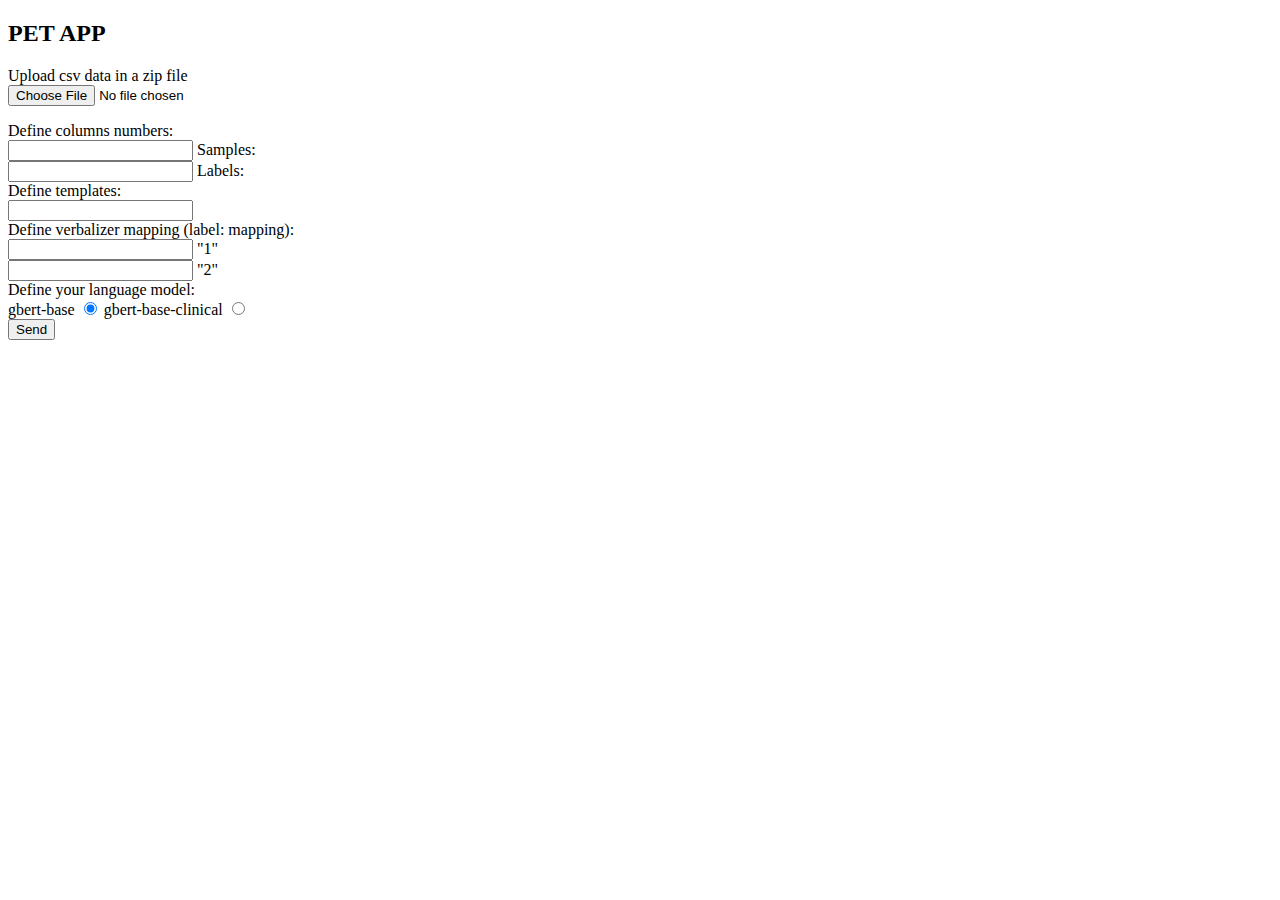
==== templates/index.html @ 5735b010 "add front end codes" ====
<!DOCTYPE html>
<html lang="en">

<head>
    <!-- Required meta tags-->
    <meta charset="UTF-8">
    <meta name="viewport" content="width=device-width, initial-scale=1, shrink-to-fit=no">
    <meta name="description" content="Colorlib Templates">
    <meta name="author" content="Colorlib">
    <meta name="keywords" content="Colorlib Templates">

    <!-- Title Page-->
    <title>PET APP</title>

    <!-- Icons font CSS-->
    <link href="static/vendor/mdi-font/css/material-design-iconic-font.min.css" rel="stylesheet" media="all">
    <link href="static/vendor/font-awesome-4.7/css/font-awesome.min.css" rel="stylesheet" media="all">
    <!-- Font special for pages-->
    <link href="https://fonts.googleapis.com/css?family=Open+Sans:300,300i,400,400i,600,600i,700,700i,800,800i" rel="stylesheet">

    <!-- Vendor CSS-->
    <link href="static/vendor/select2/select2.min.css" rel="stylesheet" media="all">
    <link href="static/vendor/datepicker/daterangepicker.css" rel="stylesheet" media="all">

    <!-- Main CSS-->
    <link href="static/css/main.css" rel="stylesheet" media="all">
</head>

<body>
    <div class="page-wrapper bg-gra-03 p-t-45 p-b-50">
        <div class="wrapper wrapper--w790">
            <div class="card card-5">
                <div class="card-heading">
                    <h2 class="title">PET APP</h2>
                </div>
                <div class="card-body">
                    <form method="POST",enctype="multipart/form-data">
                       <label for="file">Upload csv data in a zip file</label><br>
                        <input type="file" id="file-uploader">
                        <p id="feedback"></p>
                        <script>
                            const fileUploader = document.getElementById('file-uploader');
fileUploader.addEventListener('change', (event) => {
  const files = event.target.files;
  console.log('files', files);
  const feedback = document.getElementById('feedback');
  const msg = `File ${files[0].name} uploaded successfully!`;
  feedback.innerHTML = msg;
});
</script>
                        <div class="form-row m-b-55">
                            <div class="name">Define columns numbers:</div>
                            <div class="value">
                                <div class="row row-space">
                                    <div class="col-2">
                                        <div class="input-group-desc">
                                            <input class="input--style-5" type="text" name="Samples:">
                                            <label class="label--desc">Samples:</label>
                                        </div>
                                    </div>
                                    <div class="col-2">
                                        <div class="input-group-desc">
                                            <input class="input--style-5" type="text" name="Labels:">
                                            <label class="label--desc">Labels:</label>
                                        </div>
                                    </div>
                                </div>
                            </div>
                        </div>
                        <div class="form-row">
                            <div class="name">Define templates:</div>
                            <div class="value">
                                <div class="input-group">
                                    <input class="input--style-5" type="text" name="Define templates:">
                                </div>
                            </div>
                        </div>
                   <div class="form-row m-b-55">
                            <div class="name">Define verbalizer mapping (label: mapping):</div>
                            <div class="value">
                                <div class="row row-space">
                                    <div class="col-2">
                                        <div class="input-group-desc">
                                            <input class="input--style-5" type="text" name="Samples:">
                                            <label class="label--desc">"1"</label>
                                        </div>
                                    </div>
                                    <div class="col-2">
                                        <div class="input-group-desc">
                                            <input class="input--style-5" type="text" name="Labels:">
                                            <label class="label--desc">"2"</label>
                                        </div>
                                    </div>
                                </div>
                            </div>
                        </div>
                        <div class="form-row p-t-20">
                            <label class="label label--block">Define your language model:</label>
                            <div class="p-t-15">
                                <label class="radio-container m-r-55">gbert-base
                                    <input type="radio" checked="checked" name="exist">
                                    <span class="checkmark"></span>
                                </label>
                                <label class="radio-container">gbert-base-clinical
                                    <input type="radio" name="exist">
                                    <span class="checkmark"></span>
                                </label>
                            </div>
                        </div>
                        <div>
                            <button class="btn btn--radius-2 btn--red" type="submit">Send</button>
                        </div>
                    </form>
                </div>
            </div>
        </div>
    </div>

    <!-- Jquery JS-->
    <script src="static/vendor/jquery/jquery.min.js"></script>
    <!-- Vendor JS-->
    <script src="static/vendor/select2/select2.min.js"></script>
    <script src="static/vendor/datepicker/moment.min.js"></script>
    <script src="static/vendor/datepicker/daterangepicker.js"></script>

    <!-- Main JS-->
    <script src="static/js/global.js"></script>

</body><!-- This templates was made by Colorlib (https://colorlib.com) -->

</html>
<!-- end document-->
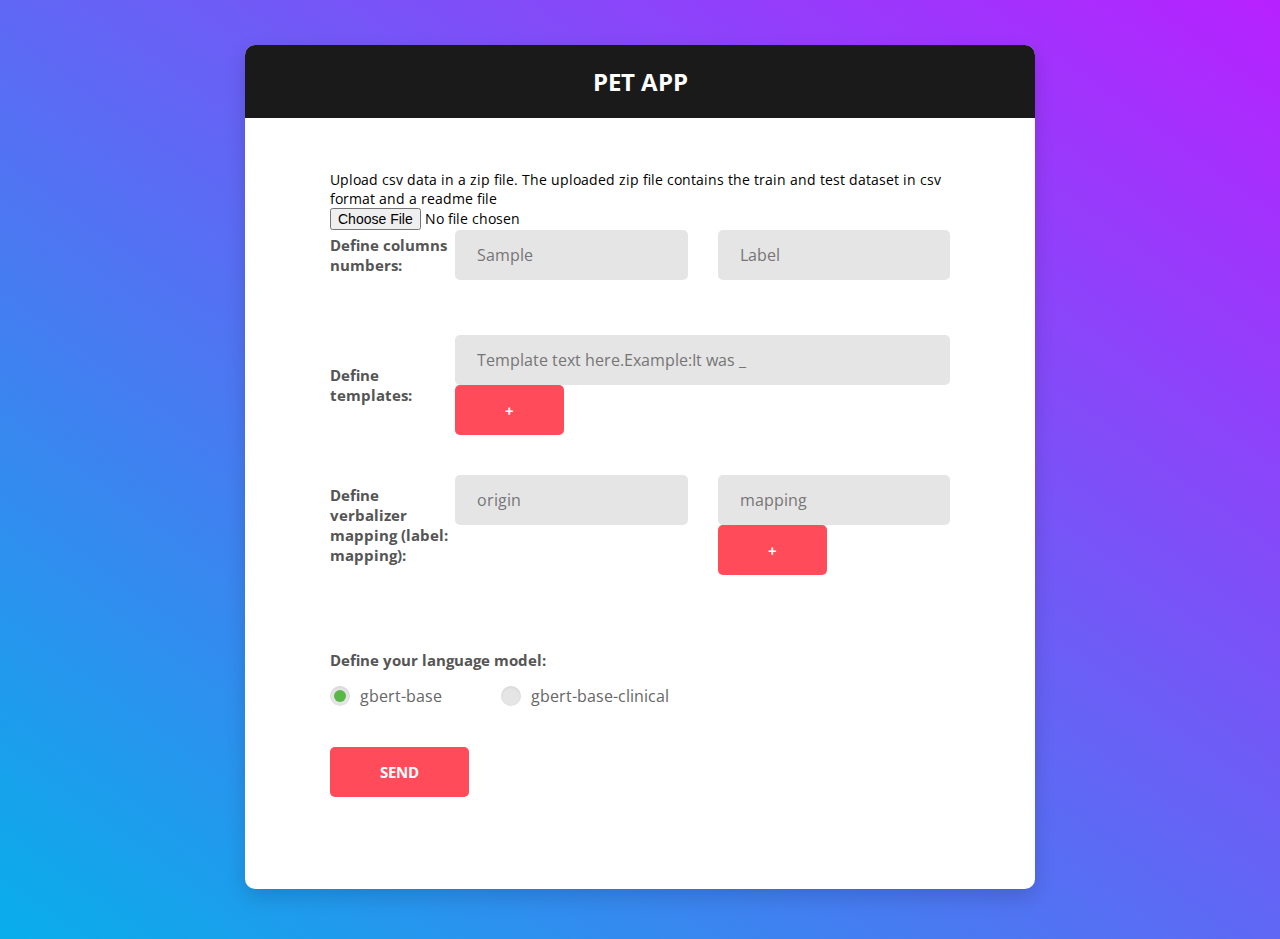
==== commit a258bd6f: "update code" ====
--- a/templates/index.html
+++ b/templates/index.html
@@ -8,22 +8,27 @@
     <meta name="description" content="Colorlib Templates">
     <meta name="author" content="Colorlib">
     <meta name="keywords" content="Colorlib Templates">
+    <script src="/static/js/bootstrap.bundle.min.js"></script>
+
 
     <!-- Title Page-->
     <title>PET APP</title>
 
     <!-- Icons font CSS-->
-    <link href="static/vendor/mdi-font/css/material-design-iconic-font.min.css" rel="stylesheet" media="all">
-    <link href="static/vendor/font-awesome-4.7/css/font-awesome.min.css" rel="stylesheet" media="all">
+    <link href="/static/vendor/mdi-font/css/material-design-iconic-font.min.css" rel="stylesheet" media="all">
+    <link href="/static/vendor/font-awesome-4.7/css/font-awesome.min.css" rel="stylesheet" media="all">
     <!-- Font special for pages-->
     <link href="https://fonts.googleapis.com/css?family=Open+Sans:300,300i,400,400i,600,600i,700,700i,800,800i" rel="stylesheet">
 
     <!-- Vendor CSS-->
-    <link href="static/vendor/select2/select2.min.css" rel="stylesheet" media="all">
-    <link href="static/vendor/datepicker/daterangepicker.css" rel="stylesheet" media="all">
+    <link href="/static/vendor/select2/select2.min.css" rel="stylesheet" media="all">
+    <link href="/static/vendor/datepicker/daterangepicker.css" rel="stylesheet" media="all">
+    <link href="https://cdn.jsdelivr.net/npm/bootstrap@5.0.2/dist/css/bootstrap.min.css" rel="stylesheet" integrity="sha384-EVSTQN3/azprG1Anm3QDgpJLIm9Nao0Yz1ztcQTwFspd3yD65VohhpuuCOmLASjC" crossorigin="anonymous">
 
     <!-- Main CSS-->
-    <link href="static/css/main.css" rel="stylesheet" media="all">
+    <link href="/static/css/main.css" rel="stylesheet" media="all">
+
+
 </head>
 
 <body>
@@ -33,10 +38,47 @@
                 <div class="card-heading">
                     <h2 class="title">PET APP</h2>
                 </div>
+                <script>
+var counter = 1;
+var dynamicInput = [];
+
+function addInput(){
+    var newdiv = document.createElement('div');
+    newdiv.id = dynamicInput[counter];
+    newdiv.innerHTML = "Template " + (counter + 1) + " <br><input class='input--style-5 form-control' type='text' placeholder='Please enter the template text' name = templates_"+counter +" required> <br><input class='btn btn--radius-2 btn--red' type='button' value='-' onClick='removeInput("+dynamicInput[counter]+");'>";
+    document.getElementById('formulario').appendChild(newdiv);
+    counter++;
+}
+
+  function removeInput(id){
+    var elem = document.getElementById(id);
+    return elem.parentNode.removeChild(elem);
+  }
+</script>
+
+
+
+                 <script>
+var counter_map = 1;
+var dynamicInput = [];
+
+function addInput_map(){
+    var newdiv = document.createElement('div');
+    newdiv.id = dynamicInput[counter_map];
+    newdiv.innerHTML = "Mapping " + (counter_map + 1) + " <div class='row row-space'><div class='col-2'><div class='input-group'><input class='input--style-5 form-control' type='text' placeholder='origin' name=origin_"+ counter_map +" required></div></div><div class='col-2'><div class='input-group'><input class='input--style-5 form-control' type='text' placeholder='mapping' name=mapping_"+counter_map+" required><input class='btn btn--radius-2 btn--red' type='button' value='-' onClick='removeInput("+dynamicInput[counter]+");'></div></div></div>";
+    document.getElementById('formularmap').appendChild(newdiv);
+    counter++;
+}
+
+  function removeInput(id){
+    var elem = document.getElementById(id);
+    return elem.parentNode.removeChild(elem);
+  }
+</script>
                 <div class="card-body">
-                    <form method="POST",enctype="multipart/form-data">
-                       <label for="file">Upload csv data in a zip file</label><br>
-                        <input type="file" id="file-uploader">
+                    <form method="POST" enctype="multipart/form-data" >
+                       <label for="file">Upload csv data in a zip file. The uploaded zip file contains the train and test dataset in csv format and a readme file</label><br>
+                        <input type="file" id="file-uploader" name = "file" required>
                         <p id="feedback"></p>
                         <script>
                             const fileUploader = document.getElementById('file-uploader');
@@ -54,41 +96,43 @@
                                 <div class="row row-space">
                                     <div class="col-2">
                                         <div class="input-group-desc">
-                                            <input class="input--style-5" type="text" name="Samples:">
-                                            <label class="label--desc">Samples:</label>
+                                            <input class="input--style-5 form-control" type="number" placeholder="Sample" name="sample" required>
                                         </div>
                                     </div>
                                     <div class="col-2">
                                         <div class="input-group-desc">
-                                            <input class="input--style-5" type="text" name="Labels:">
-                                            <label class="label--desc">Labels:</label>
+                                            <input class="input--style-5 form-control" type="number" placeholder ="Label" name="label" required>
                                         </div>
                                     </div>
                                 </div>
                             </div>
                         </div>
-                        <div class="form-row">
+                        <div class="form-row"id="formulario">
                             <div class="name">Define templates:</div>
                             <div class="value">
-                                <div class="input-group">
-                                    <input class="input--style-5" type="text" name="Define templates:">
+                                <div id="dynamicInput[0]">
+                                <div class="input-group" >
+                                    <input class="input--style-5 form-control" type="text" placeholder = "Template text here.Example:It was _" name="templates"  required>
+                                    <button class="btn btn--radius-2 btn--red"  type ="button" onClick="addInput();">+</button><br>
+                                    </div>
+                                    </div>
                                 </div>
                             </div>
-                        </div>
+
                    <div class="form-row m-b-55">
                             <div class="name">Define verbalizer mapping (label: mapping):</div>
                             <div class="value">
-                                <div class="row row-space">
+                                <div class="row row-space" id = 'formularmap' >
                                     <div class="col-2">
-                                        <div class="input-group-desc">
-                                            <input class="input--style-5" type="text" name="Samples:">
-                                            <label class="label--desc">"1"</label>
+                                        <div class="input-group" >
+                                            <input class="input--style-5 form-control" type="text" placeholder="origin" name="origin" required>
                                         </div>
                                     </div>
                                     <div class="col-2">
-                                        <div class="input-group-desc">
-                                            <input class="input--style-5" type="text" name="Labels:">
-                                            <label class="label--desc">"2"</label>
+                                        <div class="input-group">
+                                            <input class="input--style-5 form-control" type="text" placeholder="mapping" name="mapping" required>
+                                            <button class="btn btn--radius-2 btn--red"  type ="button" onClick="addInput_map();">+</button><br>
+
                                         </div>
                                     </div>
                                 </div>
@@ -98,33 +142,32 @@
                             <label class="label label--block">Define your language model:</label>
                             <div class="p-t-15">
                                 <label class="radio-container m-r-55">gbert-base
-                                    <input type="radio" checked="checked" name="exist">
+                                    <input type="radio" checked="checked" name="model_para" value="gbert-base" required>
                                     <span class="checkmark"></span>
                                 </label>
                                 <label class="radio-container">gbert-base-clinical
-                                    <input type="radio" name="exist">
+                                    <input type="radio" name="model_para" value="gbert-base-clinicalL" required>
                                     <span class="checkmark"></span>
                                 </label>
                             </div>
                         </div>
-                        <div>
-                            <button class="btn btn--radius-2 btn--red" type="submit">Send</button>
-                        </div>
+                        <button class="btn btn--radius-2 btn--red" type="submit">Send</button><br><br>
                     </form>
                 </div>
             </div>
+            </div>
         </div>
-    </div>
+
 
     <!-- Jquery JS-->
-    <script src="static/vendor/jquery/jquery.min.js"></script>
+    <script src="/static/vendor/jquery/jquery.min.js"></script>
     <!-- Vendor JS-->
-    <script src="static/vendor/select2/select2.min.js"></script>
-    <script src="static/vendor/datepicker/moment.min.js"></script>
-    <script src="static/vendor/datepicker/daterangepicker.js"></script>
+    <script src="/static/vendor/select2/select2.min.js"></script>
+    <script src="/static/vendor/datepicker/moment.min.js"></script>
+    <script src="/static/vendor/datepicker/daterangepicker.js"></script>
 
     <!-- Main JS-->
-    <script src="static/js/global.js"></script>
+    <script src="/static/js/global.js"></script>
 
 </body><!-- This templates was made by Colorlib (https://colorlib.com) -->
 
--- a/static/vendor/mdi-font/css/material-design-iconic-font.min.css
+++ b/static/vendor/mdi-font/css/material-design-iconic-font.min.css
@@ -0,0 +1 @@
+@font-face{font-family:Material-Design-Iconic-Font;src:url(../fonts/Material-Design-Iconic-Font.woff2?v=2.2.0) format('woff2'),url(../fonts/Material-Design-Iconic-Font.woff?v=2.2.0) format('woff'),url(../fonts/Material-Design-Iconic-Font.ttf?v=2.2.0) format('truetype')}.zmdi{display:inline-block;font:normal normal normal 14px/1 'Material-Design-Iconic-Font';font-size:inherit;text-rendering:auto;-webkit-font-smoothing:antialiased;-moz-osx-font-smoothing:grayscale}.zmdi-hc-lg{font-size:1.33333333em;line-height:.75em;vertical-align:-15%}.zmdi-hc-2x{font-size:2em}.zmdi-hc-3x{font-size:3em}.zmdi-hc-4x{font-size:4em}.zmdi-hc-5x{font-size:5em}.zmdi-hc-fw{width:1.28571429em;text-align:center}.zmdi-hc-ul{padding-left:0;margin-left:2.14285714em;list-style-type:none}.zmdi-hc-ul>li{position:relative}.zmdi-hc-li{position:absolute;left:-2.14285714em;width:2.14285714em;top:.14285714em;text-align:center}.zmdi-hc-li.zmdi-hc-lg{left:-1.85714286em}.zmdi-hc-border{padding:.1em .25em;border:solid .1em #9e9e9e;border-radius:2px}.zmdi-hc-border-circle{padding:.1em .25em;border:solid .1em #9e9e9e;border-radius:50%}.zmdi.pull-left{float:left;margin-right:.15em}.zmdi.pull-right{float:right;margin-left:.15em}.zmdi-hc-spin{-webkit-animation:zmdi-spin 1.5s infinite linear;animation:zmdi-spin 1.5s infinite linear}.zmdi-hc-spin-reverse{-webkit-animation:zmdi-spin-reverse 1.5s infinite linear;animation:zmdi-spin-reverse 1.5s infinite linear}@-webkit-keyframes zmdi-spin{0%{-webkit-transform:rotate(0deg);transform:rotate(0deg)}100%{-webkit-transform:rotate(359deg);transform:rotate(359deg)}}@keyframes zmdi-spin{0%{-webkit-transform:rotate(0deg);transform:rotate(0deg)}100%{-webkit-transform:rotate(359deg);transform:rotate(359deg)}}@-webkit-keyframes zmdi-spin-reverse{0%{-webkit-transform:rotate(0deg);transform:rotate(0deg)}100%{-webkit-transform:rotate(-359deg);transform:rotate(-359deg)}}@keyframes zmdi-spin-reverse{0%{-webkit-transform:rotate(0deg);transform:rotate(0deg)}100%{-webkit-transform:rotate(-359deg);transform:rotate(-359deg)}}.zmdi-hc-rotate-90{-webkit-transform:rotate(90deg);-ms-transform:rotate(90deg);transform:rotate(90deg)}.zmdi-hc-rotate-180{-webkit-transform:rotate(180deg);-ms-transform:rotate(180deg);transform:rotate(180deg)}.zmdi-hc-rotate-270{-webkit-transform:rotate(270deg);-ms-transform:rotate(270deg);transform:rotate(270deg)}.zmdi-hc-flip-horizontal{-webkit-transform:scale(-1,1);-ms-transform:scale(-1,1);transform:scale(-1,1)}.zmdi-hc-flip-vertical{-webkit-transform:scale(1,-1);-ms-transform:scale(1,-1);transform:scale(1,-1)}.zmdi-hc-stack{position:relative;display:inline-block;width:2em;height:2em;line-height:2em;vertical-align:middle}.zmdi-hc-stack-1x,.zmdi-hc-stack-2x{position:absolute;left:0;width:100%;text-align:center}.zmdi-hc-stack-1x{line-height:inherit}.zmdi-hc-stack-2x{font-size:2em}.zmdi-hc-inverse{color:#fff}.zmdi-3d-rotation:before{content:'\f101'}.zmdi-airplane-off:before{content:'\f102'}.zmdi-airplane:before{content:'\f103'}.zmdi-album:before{content:'\f104'}.zmdi-archive:before{content:'\f105'}.zmdi-assignment-account:before{content:'\f106'}.zmdi-assignment-alert:before{content:'\f107'}.zmdi-assignment-check:before{content:'\f108'}.zmdi-assignment-o:before{content:'\f109'}.zmdi-assignment-return:before{content:'\f10a'}.zmdi-assignment-returned:before{content:'\f10b'}.zmdi-assignment:before{content:'\f10c'}.zmdi-attachment-alt:before{content:'\f10d'}.zmdi-attachment:before{content:'\f10e'}.zmdi-audio:before{content:'\f10f'}.zmdi-badge-check:before{content:'\f110'}.zmdi-balance-wallet:before{content:'\f111'}.zmdi-balance:before{content:'\f112'}.zmdi-battery-alert:before{content:'\f113'}.zmdi-battery-flash:before{content:'\f114'}.zmdi-battery-unknown:before{content:'\f115'}.zmdi-battery:before{content:'\f116'}.zmdi-bike:before{content:'\f117'}.zmdi-block-alt:before{content:'\f118'}.zmdi-block:before{content:'\f119'}.zmdi-boat:before{content:'\f11a'}.zmdi-book-image:before{content:'\f11b'}.zmdi-book:before{content:'\f11c'}.zmdi-bookmark-outline:before{content:'\f11d'}.zmdi-bookmark:before{content:'\f11e'}.zmdi-brush:before{content:'\f11f'}.zmdi-bug:before{content:'\f120'}.zmdi-bus:before{content:'\f121'}.zmdi-cake:before{content:'\f122'}.zmdi-car-taxi:before{content:'\f123'}.zmdi-car-wash:before{content:'\f124'}.zmdi-car:before{content:'\f125'}.zmdi-card-giftcard:before{content:'\f126'}.zmdi-card-membership:before{content:'\f127'}.zmdi-card-travel:before{content:'\f128'}.zmdi-card:before{content:'\f129'}.zmdi-case-check:before{content:'\f12a'}.zmdi-case-download:before{content:'\f12b'}.zmdi-case-play:before{content:'\f12c'}.zmdi-case:before{content:'\f12d'}.zmdi-cast-connected:before{content:'\f12e'}.zmdi-cast:before{content:'\f12f'}.zmdi-chart-donut:before{content:'\f130'}.zmdi-chart:before{content:'\f131'}.zmdi-city-alt:before{content:'\f132'}.zmdi-city:before{content:'\f133'}.zmdi-close-circle-o:before{content:'\f134'}.zmdi-close-circle:before{content:'\f135'}.zmdi-close:before{content:'\f136'}.zmdi-cocktail:before{content:'\f137'}.zmdi-code-setting:before{content:'\f138'}.zmdi-code-smartphone:before{content:'\f139'}.zmdi-code:before{content:'\f13a'}.zmdi-coffee:before{content:'\f13b'}.zmdi-collection-bookmark:before{content:'\f13c'}.zmdi-collection-case-play:before{content:'\f13d'}.zmdi-collection-folder-image:before{content:'\f13e'}.zmdi-collection-image-o:before{content:'\f13f'}.zmdi-collection-image:before{content:'\f140'}.zmdi-collection-item-1:before{content:'\f141'}.zmdi-collection-item-2:before{content:'\f142'}.zmdi-collection-item-3:before{content:'\f143'}.zmdi-collection-item-4:before{content:'\f144'}.zmdi-collection-item-5:before{content:'\f145'}.zmdi-collection-item-6:before{content:'\f146'}.zmdi-collection-item-7:before{content:'\f147'}.zmdi-collection-item-8:before{content:'\f148'}.zmdi-collection-item-9-plus:before{content:'\f149'}.zmdi-collection-item-9:before{content:'\f14a'}.zmdi-collection-item:before{content:'\f14b'}.zmdi-collection-music:before{content:'\f14c'}.zmdi-collection-pdf:before{content:'\f14d'}.zmdi-collection-plus:before{content:'\f14e'}.zmdi-collection-speaker:before{content:'\f14f'}.zmdi-collection-text:before{content:'\f150'}.zmdi-collection-video:before{content:'\f151'}.zmdi-compass:before{content:'\f152'}.zmdi-cutlery:before{content:'\f153'}.zmdi-delete:before{content:'\f154'}.zmdi-dialpad:before{content:'\f155'}.zmdi-dns:before{content:'\f156'}.zmdi-drink:before{content:'\f157'}.zmdi-edit:before{content:'\f158'}.zmdi-email-open:before{content:'\f159'}.zmdi-email:before{content:'\f15a'}.zmdi-eye-off:before{content:'\f15b'}.zmdi-eye:before{content:'\f15c'}.zmdi-eyedropper:before{content:'\f15d'}.zmdi-favorite-outline:before{content:'\f15e'}.zmdi-favorite:before{content:'\f15f'}.zmdi-filter-list:before{content:'\f160'}.zmdi-fire:before{content:'\f161'}.zmdi-flag:before{content:'\f162'}.zmdi-flare:before{content:'\f163'}.zmdi-flash-auto:before{content:'\f164'}.zmdi-flash-off:before{content:'\f165'}.zmdi-flash:before{content:'\f166'}.zmdi-flip:before{content:'\f167'}.zmdi-flower-alt:before{content:'\f168'}.zmdi-flower:before{content:'\f169'}.zmdi-font:before{content:'\f16a'}.zmdi-fullscreen-alt:before{content:'\f16b'}.zmdi-fullscreen-exit:before{content:'\f16c'}.zmdi-fullscreen:before{content:'\f16d'}.zmdi-functions:before{content:'\f16e'}.zmdi-gas-station:before{content:'\f16f'}.zmdi-gesture:before{content:'\f170'}.zmdi-globe-alt:before{content:'\f171'}.zmdi-globe-lock:before{content:'\f172'}.zmdi-globe:before{content:'\f173'}.zmdi-graduation-cap:before{content:'\f174'}.zmdi-home:before{content:'\f175'}.zmdi-hospital-alt:before{content:'\f176'}.zmdi-hospital:before{content:'\f177'}.zmdi-hotel:before{content:'\f178'}.zmdi-hourglass-alt:before{content:'\f179'}.zmdi-hourglass-outline:before{content:'\f17a'}.zmdi-hourglass:before{content:'\f17b'}.zmdi-http:before{content:'\f17c'}.zmdi-image-alt:before{content:'\f17d'}.zmdi-image-o:before{content:'\f17e'}.zmdi-image:before{content:'\f17f'}.zmdi-inbox:before{content:'\f180'}.zmdi-invert-colors-off:before{content:'\f181'}.zmdi-invert-colors:before{content:'\f182'}.zmdi-key:before{content:'\f183'}.zmdi-label-alt-outline:before{content:'\f184'}.zmdi-label-alt:before{content:'\f185'}.zmdi-label-heart:before{content:'\f186'}.zmdi-label:before{content:'\f187'}.zmdi-labels:before{content:'\f188'}.zmdi-lamp:before{content:'\f189'}.zmdi-landscape:before{content:'\f18a'}.zmdi-layers-off:before{content:'\f18b'}.zmdi-layers:before{content:'\f18c'}.zmdi-library:before{content:'\f18d'}.zmdi-link:before{content:'\f18e'}.zmdi-lock-open:before{content:'\f18f'}.zmdi-lock-outline:before{content:'\f190'}.zmdi-lock:before{content:'\f191'}.zmdi-mail-reply-all:before{content:'\f192'}.zmdi-mail-reply:before{content:'\f193'}.zmdi-mail-send:before{content:'\f194'}.zmdi-mall:before{content:'\f195'}.zmdi-map:before{content:'\f196'}.zmdi-menu:before{content:'\f197'}.zmdi-money-box:before{content:'\f198'}.zmdi-money-off:before{content:'\f199'}.zmdi-money:before{content:'\f19a'}.zmdi-more-vert:before{content:'\f19b'}.zmdi-more:before{content:'\f19c'}.zmdi-movie-alt:before{content:'\f19d'}.zmdi-movie:before{content:'\f19e'}.zmdi-nature-people:before{content:'\f19f'}.zmdi-nature:before{content:'\f1a0'}.zmdi-navigation:before{content:'\f1a1'}.zmdi-open-in-browser:before{content:'\f1a2'}.zmdi-open-in-new:before{content:'\f1a3'}.zmdi-palette:before{content:'\f1a4'}.zmdi-parking:before{content:'\f1a5'}.zmdi-pin-account:before{content:'\f1a6'}.zmdi-pin-assistant:before{content:'\f1a7'}.zmdi-pin-drop:before{content:'\f1a8'}.zmdi-pin-help:before{content:'\f1a9'}.zmdi-pin-off:before{content:'\f1aa'}.zmdi-pin:before{content:'\f1ab'}.zmdi-pizza:before{content:'\f1ac'}.zmdi-plaster:before{content:'\f1ad'}.zmdi-power-setting:before{content:'\f1ae'}.zmdi-power:before{content:'\f1af'}.zmdi-print:before{content:'\f1b0'}.zmdi-puzzle-piece:before{content:'\f1b1'}.zmdi-quote:before{content:'\f1b2'}.zmdi-railway:before{content:'\f1b3'}.zmdi-receipt:before{content:'\f1b4'}.zmdi-refresh-alt:before{content:'\f1b5'}.zmdi-refresh-sync-alert:before{content:'\f1b6'}.zmdi-refresh-sync-off:before{content:'\f1b7'}.zmdi-refresh-sync:before{content:'\f1b8'}.zmdi-refresh:before{content:'\f1b9'}.zmdi-roller:before{content:'\f1ba'}.zmdi-ruler:before{content:'\f1bb'}.zmdi-scissors:before{content:'\f1bc'}.zmdi-screen-rotation-lock:before{content:'\f1bd'}.zmdi-screen-rotation:before{content:'\f1be'}.zmdi-search-for:before{content:'\f1bf'}.zmdi-search-in-file:before{content:'\f1c0'}.zmdi-search-in-page:before{content:'\f1c1'}.zmdi-search-replace:before{content:'\f1c2'}.zmdi-search:before{content:'\f1c3'}.zmdi-seat:before{content:'\f1c4'}.zmdi-settings-square:before{content:'\f1c5'}.zmdi-settings:before{content:'\f1c6'}.zmdi-shield-check:before{content:'\f1c7'}.zmdi-shield-security:before{content:'\f1c8'}.zmdi-shopping-basket:before{content:'\f1c9'}.zmdi-shopping-cart-plus:before{content:'\f1ca'}.zmdi-shopping-cart:before{content:'\f1cb'}.zmdi-sign-in:before{content:'\f1cc'}.zmdi-sort-amount-asc:before{content:'\f1cd'}.zmdi-sort-amount-desc:before{content:'\f1ce'}.zmdi-sort-asc:before{content:'\f1cf'}.zmdi-sort-desc:before{content:'\f1d0'}.zmdi-spellcheck:before{content:'\f1d1'}.zmdi-storage:before{content:'\f1d2'}.zmdi-store-24:before{content:'\f1d3'}.zmdi-store:before{content:'\f1d4'}.zmdi-subway:before{content:'\f1d5'}.zmdi-sun:before{content:'\f1d6'}.zmdi-tab-unselected:before{content:'\f1d7'}.zmdi-tab:before{content:'\f1d8'}.zmdi-tag-close:before{content:'\f1d9'}.zmdi-tag-more:before{content:'\f1da'}.zmdi-tag:before{content:'\f1db'}.zmdi-thumb-down:before{content:'\f1dc'}.zmdi-thumb-up-down:before{content:'\f1dd'}.zmdi-thumb-up:before{content:'\f1de'}.zmdi-ticket-star:before{content:'\f1df'}.zmdi-toll:before{content:'\f1e0'}.zmdi-toys:before{content:'\f1e1'}.zmdi-traffic:before{content:'\f1e2'}.zmdi-translate:before{content:'\f1e3'}.zmdi-triangle-down:before{content:'\f1e4'}.zmdi-triangle-up:before{content:'\f1e5'}.zmdi-truck:before{content:'\f1e6'}.zmdi-turning-sign:before{content:'\f1e7'}.zmdi-wallpaper:before{content:'\f1e8'}.zmdi-washing-machine:before{content:'\f1e9'}.zmdi-window-maximize:before{content:'\f1ea'}.zmdi-window-minimize:before{content:'\f1eb'}.zmdi-window-restore:before{content:'\f1ec'}.zmdi-wrench:before{content:'\f1ed'}.zmdi-zoom-in:before{content:'\f1ee'}.zmdi-zoom-out:before{content:'\f1ef'}.zmdi-alert-circle-o:before{content:'\f1f0'}.zmdi-alert-circle:before{content:'\f1f1'}.zmdi-alert-octagon:before{content:'\f1f2'}.zmdi-alert-polygon:before{content:'\f1f3'}.zmdi-alert-triangle:before{content:'\f1f4'}.zmdi-help-outline:before{content:'\f1f5'}.zmdi-help:before{content:'\f1f6'}.zmdi-info-outline:before{content:'\f1f7'}.zmdi-info:before{content:'\f1f8'}.zmdi-notifications-active:before{content:'\f1f9'}.zmdi-notifications-add:before{content:'\f1fa'}.zmdi-notifications-none:before{content:'\f1fb'}.zmdi-notifications-off:before{content:'\f1fc'}.zmdi-notifications-paused:before{content:'\f1fd'}.zmdi-notifications:before{content:'\f1fe'}.zmdi-account-add:before{content:'\f1ff'}.zmdi-account-box-mail:before{content:'\f200'}.zmdi-account-box-o:before{content:'\f201'}.zmdi-account-box-phone:before{content:'\f202'}.zmdi-account-box:before{content:'\f203'}.zmdi-account-calendar:before{content:'\f204'}.zmdi-account-circle:before{content:'\f205'}.zmdi-account-o:before{content:'\f206'}.zmdi-account:before{content:'\f207'}.zmdi-accounts-add:before{content:'\f208'}.zmdi-accounts-alt:before{content:'\f209'}.zmdi-accounts-list-alt:before{content:'\f20a'}.zmdi-accounts-list:before{content:'\f20b'}.zmdi-accounts-outline:before{content:'\f20c'}.zmdi-accounts:before{content:'\f20d'}.zmdi-face:before{content:'\f20e'}.zmdi-female:before{content:'\f20f'}.zmdi-male-alt:before{content:'\f210'}.zmdi-male-female:before{content:'\f211'}.zmdi-male:before{content:'\f212'}.zmdi-mood-bad:before{content:'\f213'}.zmdi-mood:before{content:'\f214'}.zmdi-run:before{content:'\f215'}.zmdi-walk:before{content:'\f216'}.zmdi-cloud-box:before{content:'\f217'}.zmdi-cloud-circle:before{content:'\f218'}.zmdi-cloud-done:before{content:'\f219'}.zmdi-cloud-download:before{content:'\f21a'}.zmdi-cloud-off:before{content:'\f21b'}.zmdi-cloud-outline-alt:before{content:'\f21c'}.zmdi-cloud-outline:before{content:'\f21d'}.zmdi-cloud-upload:before{content:'\f21e'}.zmdi-cloud:before{content:'\f21f'}.zmdi-download:before{content:'\f220'}.zmdi-file-plus:before{content:'\f221'}.zmdi-file-text:before{content:'\f222'}.zmdi-file:before{content:'\f223'}.zmdi-folder-outline:before{content:'\f224'}.zmdi-folder-person:before{content:'\f225'}.zmdi-folder-star-alt:before{content:'\f226'}.zmdi-folder-star:before{content:'\f227'}.zmdi-folder:before{content:'\f228'}.zmdi-gif:before{content:'\f229'}.zmdi-upload:before{content:'\f22a'}.zmdi-border-all:before{content:'\f22b'}.zmdi-border-bottom:before{content:'\f22c'}.zmdi-border-clear:before{content:'\f22d'}.zmdi-border-color:before{content:'\f22e'}.zmdi-border-horizontal:before{content:'\f22f'}.zmdi-border-inner:before{content:'\f230'}.zmdi-border-left:before{content:'\f231'}.zmdi-border-outer:before{content:'\f232'}.zmdi-border-right:before{content:'\f233'}.zmdi-border-style:before{content:'\f234'}.zmdi-border-top:before{content:'\f235'}.zmdi-border-vertical:before{content:'\f236'}.zmdi-copy:before{content:'\f237'}.zmdi-crop:before{content:'\f238'}.zmdi-format-align-center:before{content:'\f239'}.zmdi-format-align-justify:before{content:'\f23a'}.zmdi-format-align-left:before{content:'\f23b'}.zmdi-format-align-right:before{content:'\f23c'}.zmdi-format-bold:before{content:'\f23d'}.zmdi-format-clear-all:before{content:'\f23e'}.zmdi-format-clear:before{content:'\f23f'}.zmdi-format-color-fill:before{content:'\f240'}.zmdi-format-color-reset:before{content:'\f241'}.zmdi-format-color-text:before{content:'\f242'}.zmdi-format-indent-decrease:before{content:'\f243'}.zmdi-format-indent-increase:before{content:'\f244'}.zmdi-format-italic:before{content:'\f245'}.zmdi-format-line-spacing:before{content:'\f246'}.zmdi-format-list-bulleted:before{content:'\f247'}.zmdi-format-list-numbered:before{content:'\f248'}.zmdi-format-ltr:before{content:'\f249'}.zmdi-format-rtl:before{content:'\f24a'}.zmdi-format-size:before{content:'\f24b'}.zmdi-format-strikethrough-s:before{content:'\f24c'}.zmdi-format-strikethrough:before{content:'\f24d'}.zmdi-format-subject:before{content:'\f24e'}.zmdi-format-underlined:before{content:'\f24f'}.zmdi-format-valign-bottom:before{content:'\f250'}.zmdi-format-valign-center:before{content:'\f251'}.zmdi-format-valign-top:before{content:'\f252'}.zmdi-redo:before{content:'\f253'}.zmdi-select-all:before{content:'\f254'}.zmdi-space-bar:before{content:'\f255'}.zmdi-text-format:before{content:'\f256'}.zmdi-transform:before{content:'\f257'}.zmdi-undo:before{content:'\f258'}.zmdi-wrap-text:before{content:'\f259'}.zmdi-comment-alert:before{content:'\f25a'}.zmdi-comment-alt-text:before{content:'\f25b'}.zmdi-comment-alt:before{content:'\f25c'}.zmdi-comment-edit:before{content:'\f25d'}.zmdi-comment-image:before{content:'\f25e'}.zmdi-comment-list:before{content:'\f25f'}.zmdi-comment-more:before{content:'\f260'}.zmdi-comment-outline:before{content:'\f261'}.zmdi-comment-text-alt:before{content:'\f262'}.zmdi-comment-text:before{content:'\f263'}.zmdi-comment-video:before{content:'\f264'}.zmdi-comment:before{content:'\f265'}.zmdi-comments:before{content:'\f266'}.zmdi-check-all:before{content:'\f267'}.zmdi-check-circle-u:before{content:'\f268'}.zmdi-check-circle:before{content:'\f269'}.zmdi-check-square:before{content:'\f26a'}.zmdi-check:before{content:'\f26b'}.zmdi-circle-o:before{content:'\f26c'}.zmdi-circle:before{content:'\f26d'}.zmdi-dot-circle-alt:before{content:'\f26e'}.zmdi-dot-circle:before{content:'\f26f'}.zmdi-minus-circle-outline:before{content:'\f270'}.zmdi-minus-circle:before{content:'\f271'}.zmdi-minus-square:before{content:'\f272'}.zmdi-minus:before{content:'\f273'}.zmdi-plus-circle-o-duplicate:before{content:'\f274'}.zmdi-plus-circle-o:before{content:'\f275'}.zmdi-plus-circle:before{content:'\f276'}.zmdi-plus-square:before{content:'\f277'}.zmdi-plus:before{content:'\f278'}.zmdi-square-o:before{content:'\f279'}.zmdi-star-circle:before{content:'\f27a'}.zmdi-star-half:before{content:'\f27b'}.zmdi-star-outline:before{content:'\f27c'}.zmdi-star:before{content:'\f27d'}.zmdi-bluetooth-connected:before{content:'\f27e'}.zmdi-bluetooth-off:before{content:'\f27f'}.zmdi-bluetooth-search:before{content:'\f280'}.zmdi-bluetooth-setting:before{content:'\f281'}.zmdi-bluetooth:before{content:'\f282'}.zmdi-camera-add:before{content:'\f283'}.zmdi-camera-alt:before{content:'\f284'}.zmdi-camera-bw:before{content:'\f285'}.zmdi-camera-front:before{content:'\f286'}.zmdi-camera-mic:before{content:'\f287'}.zmdi-camera-party-mode:before{content:'\f288'}.zmdi-camera-rear:before{content:'\f289'}.zmdi-camera-roll:before{content:'\f28a'}.zmdi-camera-switch:before{content:'\f28b'}.zmdi-camera:before{content:'\f28c'}.zmdi-card-alert:before{content:'\f28d'}.zmdi-card-off:before{content:'\f28e'}.zmdi-card-sd:before{content:'\f28f'}.zmdi-card-sim:before{content:'\f290'}.zmdi-desktop-mac:before{content:'\f291'}.zmdi-desktop-windows:before{content:'\f292'}.zmdi-device-hub:before{content:'\f293'}.zmdi-devices-off:before{content:'\f294'}.zmdi-devices:before{content:'\f295'}.zmdi-dock:before{content:'\f296'}.zmdi-floppy:before{content:'\f297'}.zmdi-gamepad:before{content:'\f298'}.zmdi-gps-dot:before{content:'\f299'}.zmdi-gps-off:before{content:'\f29a'}.zmdi-gps:before{content:'\f29b'}.zmdi-headset-mic:before{content:'\f29c'}.zmdi-headset:before{content:'\f29d'}.zmdi-input-antenna:before{content:'\f29e'}.zmdi-input-composite:before{content:'\f29f'}.zmdi-input-hdmi:before{content:'\f2a0'}.zmdi-input-power:before{content:'\f2a1'}.zmdi-input-svideo:before{content:'\f2a2'}.zmdi-keyboard-hide:before{content:'\f2a3'}.zmdi-keyboard:before{content:'\f2a4'}.zmdi-laptop-chromebook:before{content:'\f2a5'}.zmdi-laptop-mac:before{content:'\f2a6'}.zmdi-laptop:before{content:'\f2a7'}.zmdi-mic-off:before{content:'\f2a8'}.zmdi-mic-outline:before{content:'\f2a9'}.zmdi-mic-setting:before{content:'\f2aa'}.zmdi-mic:before{content:'\f2ab'}.zmdi-mouse:before{content:'\f2ac'}.zmdi-network-alert:before{content:'\f2ad'}.zmdi-network-locked:before{content:'\f2ae'}.zmdi-network-off:before{content:'\f2af'}.zmdi-network-outline:before{content:'\f2b0'}.zmdi-network-setting:before{content:'\f2b1'}.zmdi-network:before{content:'\f2b2'}.zmdi-phone-bluetooth:before{content:'\f2b3'}.zmdi-phone-end:before{content:'\f2b4'}.zmdi-phone-forwarded:before{content:'\f2b5'}.zmdi-phone-in-talk:before{content:'\f2b6'}.zmdi-phone-locked:before{content:'\f2b7'}.zmdi-phone-missed:before{content:'\f2b8'}.zmdi-phone-msg:before{content:'\f2b9'}.zmdi-phone-paused:before{content:'\f2ba'}.zmdi-phone-ring:before{content:'\f2bb'}.zmdi-phone-setting:before{content:'\f2bc'}.zmdi-phone-sip:before{content:'\f2bd'}.zmdi-phone:before{content:'\f2be'}.zmdi-portable-wifi-changes:before{content:'\f2bf'}.zmdi-portable-wifi-off:before{content:'\f2c0'}.zmdi-portable-wifi:before{content:'\f2c1'}.zmdi-radio:before{content:'\f2c2'}.zmdi-reader:before{content:'\f2c3'}.zmdi-remote-control-alt:before{content:'\f2c4'}.zmdi-remote-control:before{content:'\f2c5'}.zmdi-router:before{content:'\f2c6'}.zmdi-scanner:before{content:'\f2c7'}.zmdi-smartphone-android:before{content:'\f2c8'}.zmdi-smartphone-download:before{content:'\f2c9'}.zmdi-smartphone-erase:before{content:'\f2ca'}.zmdi-smartphone-info:before{content:'\f2cb'}.zmdi-smartphone-iphone:before{content:'\f2cc'}.zmdi-smartphone-landscape-lock:before{content:'\f2cd'}.zmdi-smartphone-landscape:before{content:'\f2ce'}.zmdi-smartphone-lock:before{content:'\f2cf'}.zmdi-smartphone-portrait-lock:before{content:'\f2d0'}.zmdi-smartphone-ring:before{content:'\f2d1'}.zmdi-smartphone-setting:before{content:'\f2d2'}.zmdi-smartphone-setup:before{content:'\f2d3'}.zmdi-smartphone:before{content:'\f2d4'}.zmdi-speaker:before{content:'\f2d5'}.zmdi-tablet-android:before{content:'\f2d6'}.zmdi-tablet-mac:before{content:'\f2d7'}.zmdi-tablet:before{content:'\f2d8'}.zmdi-tv-alt-play:before{content:'\f2d9'}.zmdi-tv-list:before{content:'\f2da'}.zmdi-tv-play:before{content:'\f2db'}.zmdi-tv:before{content:'\f2dc'}.zmdi-usb:before{content:'\f2dd'}.zmdi-videocam-off:before{content:'\f2de'}.zmdi-videocam-switch:before{content:'\f2df'}.zmdi-videocam:before{content:'\f2e0'}.zmdi-watch:before{content:'\f2e1'}.zmdi-wifi-alt-2:before{content:'\f2e2'}.zmdi-wifi-alt:before{content:'\f2e3'}.zmdi-wifi-info:before{content:'\f2e4'}.zmdi-wifi-lock:before{content:'\f2e5'}.zmdi-wifi-off:before{content:'\f2e6'}.zmdi-wifi-outline:before{content:'\f2e7'}.zmdi-wifi:before{content:'\f2e8'}.zmdi-arrow-left-bottom:before{content:'\f2e9'}.zmdi-arrow-left:before{content:'\f2ea'}.zmdi-arrow-merge:before{content:'\f2eb'}.zmdi-arrow-missed:before{content:'\f2ec'}.zmdi-arrow-right-top:before{content:'\f2ed'}.zmdi-arrow-right:before{content:'\f2ee'}.zmdi-arrow-split:before{content:'\f2ef'}.zmdi-arrows:before{content:'\f2f0'}.zmdi-caret-down-circle:before{content:'\f2f1'}.zmdi-caret-down:before{content:'\f2f2'}.zmdi-caret-left-circle:before{content:'\f2f3'}.zmdi-caret-left:before{content:'\f2f4'}.zmdi-caret-right-circle:before{content:'\f2f5'}.zmdi-caret-right:before{content:'\f2f6'}.zmdi-caret-up-circle:before{content:'\f2f7'}.zmdi-caret-up:before{content:'\f2f8'}.zmdi-chevron-down:before{content:'\f2f9'}.zmdi-chevron-left:before{content:'\f2fa'}.zmdi-chevron-right:before{content:'\f2fb'}.zmdi-chevron-up:before{content:'\f2fc'}.zmdi-forward:before{content:'\f2fd'}.zmdi-long-arrow-down:before{content:'\f2fe'}.zmdi-long-arrow-left:before{content:'\f2ff'}.zmdi-long-arrow-return:before{content:'\f300'}.zmdi-long-arrow-right:before{content:'\f301'}.zmdi-long-arrow-tab:before{content:'\f302'}.zmdi-long-arrow-up:before{content:'\f303'}.zmdi-rotate-ccw:before{content:'\f304'}.zmdi-rotate-cw:before{content:'\f305'}.zmdi-rotate-left:before{content:'\f306'}.zmdi-rotate-right:before{content:'\f307'}.zmdi-square-down:before{content:'\f308'}.zmdi-square-right:before{content:'\f309'}.zmdi-swap-alt:before{content:'\f30a'}.zmdi-swap-vertical-circle:before{content:'\f30b'}.zmdi-swap-vertical:before{content:'\f30c'}.zmdi-swap:before{content:'\f30d'}.zmdi-trending-down:before{content:'\f30e'}.zmdi-trending-flat:before{content:'\f30f'}.zmdi-trending-up:before{content:'\f310'}.zmdi-unfold-less:before{content:'\f311'}.zmdi-unfold-more:before{content:'\f312'}.zmdi-apps:before{content:'\f313'}.zmdi-grid-off:before{content:'\f314'}.zmdi-grid:before{content:'\f315'}.zmdi-view-agenda:before{content:'\f316'}.zmdi-view-array:before{content:'\f317'}.zmdi-view-carousel:before{content:'\f318'}.zmdi-view-column:before{content:'\f319'}.zmdi-view-comfy:before{content:'\f31a'}.zmdi-view-compact:before{content:'\f31b'}.zmdi-view-dashboard:before{content:'\f31c'}.zmdi-view-day:before{content:'\f31d'}.zmdi-view-headline:before{content:'\f31e'}.zmdi-view-list-alt:before{content:'\f31f'}.zmdi-view-list:before{content:'\f320'}.zmdi-view-module:before{content:'\f321'}.zmdi-view-quilt:before{content:'\f322'}.zmdi-view-stream:before{content:'\f323'}.zmdi-view-subtitles:before{content:'\f324'}.zmdi-view-toc:before{content:'\f325'}.zmdi-view-web:before{content:'\f326'}.zmdi-view-week:before{content:'\f327'}.zmdi-widgets:before{content:'\f328'}.zmdi-alarm-check:before{content:'\f329'}.zmdi-alarm-off:before{content:'\f32a'}.zmdi-alarm-plus:before{content:'\f32b'}.zmdi-alarm-snooze:before{content:'\f32c'}.zmdi-alarm:before{content:'\f32d'}.zmdi-calendar-alt:before{content:'\f32e'}.zmdi-calendar-check:before{content:'\f32f'}.zmdi-calendar-close:before{content:'\f330'}.zmdi-calendar-note:before{content:'\f331'}.zmdi-calendar:before{content:'\f332'}.zmdi-time-countdown:before{content:'\f333'}.zmdi-time-interval:before{content:'\f334'}.zmdi-time-restore-setting:before{content:'\f335'}.zmdi-time-restore:before{content:'\f336'}.zmdi-time:before{content:'\f337'}.zmdi-timer-off:before{content:'\f338'}.zmdi-timer:before{content:'\f339'}.zmdi-android-alt:before{content:'\f33a'}.zmdi-android:before{content:'\f33b'}.zmdi-apple:before{content:'\f33c'}.zmdi-behance:before{content:'\f33d'}.zmdi-codepen:before{content:'\f33e'}.zmdi-dribbble:before{content:'\f33f'}.zmdi-dropbox:before{content:'\f340'}.zmdi-evernote:before{content:'\f341'}.zmdi-facebook-box:before{content:'\f342'}.zmdi-facebook:before{content:'\f343'}.zmdi-github-box:before{content:'\f344'}.zmdi-github:before{content:'\f345'}.zmdi-google-drive:before{content:'\f346'}.zmdi-google-earth:before{content:'\f347'}.zmdi-google-glass:before{content:'\f348'}.zmdi-google-maps:before{content:'\f349'}.zmdi-google-pages:before{content:'\f34a'}.zmdi-google-play:before{content:'\f34b'}.zmdi-google-plus-box:before{content:'\f34c'}.zmdi-google-plus:before{content:'\f34d'}.zmdi-google:before{content:'\f34e'}.zmdi-instagram:before{content:'\f34f'}.zmdi-language-css3:before{content:'\f350'}.zmdi-language-html5:before{content:'\f351'}.zmdi-language-javascript:before{content:'\f352'}.zmdi-language-python-alt:before{content:'\f353'}.zmdi-language-python:before{content:'\f354'}.zmdi-lastfm:before{content:'\f355'}.zmdi-linkedin-box:before{content:'\f356'}.zmdi-paypal:before{content:'\f357'}.zmdi-pinterest-box:before{content:'\f358'}.zmdi-pocket:before{content:'\f359'}.zmdi-polymer:before{content:'\f35a'}.zmdi-share:before{content:'\f35b'}.zmdi-stackoverflow:before{content:'\f35c'}.zmdi-steam-square:before{content:'\f35d'}.zmdi-steam:before{content:'\f35e'}.zmdi-twitter-box:before{content:'\f35f'}.zmdi-twitter:before{content:'\f360'}.zmdi-vk:before{content:'\f361'}.zmdi-wikipedia:before{content:'\f362'}.zmdi-windows:before{content:'\f363'}.zmdi-aspect-ratio-alt:before{content:'\f364'}.zmdi-aspect-ratio:before{content:'\f365'}.zmdi-blur-circular:before{content:'\f366'}.zmdi-blur-linear:before{content:'\f367'}.zmdi-blur-off:before{content:'\f368'}.zmdi-blur:before{content:'\f369'}.zmdi-brightness-2:before{content:'\f36a'}.zmdi-brightness-3:before{content:'\f36b'}.zmdi-brightness-4:before{content:'\f36c'}.zmdi-brightness-5:before{content:'\f36d'}.zmdi-brightness-6:before{content:'\f36e'}.zmdi-brightness-7:before{content:'\f36f'}.zmdi-brightness-auto:before{content:'\f370'}.zmdi-brightness-setting:before{content:'\f371'}.zmdi-broken-image:before{content:'\f372'}.zmdi-center-focus-strong:before{content:'\f373'}.zmdi-center-focus-weak:before{content:'\f374'}.zmdi-compare:before{content:'\f375'}.zmdi-crop-16-9:before{content:'\f376'}.zmdi-crop-3-2:before{content:'\f377'}.zmdi-crop-5-4:before{content:'\f378'}.zmdi-crop-7-5:before{content:'\f379'}.zmdi-crop-din:before{content:'\f37a'}.zmdi-crop-free:before{content:'\f37b'}.zmdi-crop-landscape:before{content:'\f37c'}.zmdi-crop-portrait:before{content:'\f37d'}.zmdi-crop-square:before{content:'\f37e'}.zmdi-exposure-alt:before{content:'\f37f'}.zmdi-exposure:before{content:'\f380'}.zmdi-filter-b-and-w:before{content:'\f381'}.zmdi-filter-center-focus:before{content:'\f382'}.zmdi-filter-frames:before{content:'\f383'}.zmdi-filter-tilt-shift:before{content:'\f384'}.zmdi-gradient:before{content:'\f385'}.zmdi-grain:before{content:'\f386'}.zmdi-graphic-eq:before{content:'\f387'}.zmdi-hdr-off:before{content:'\f388'}.zmdi-hdr-strong:before{content:'\f389'}.zmdi-hdr-weak:before{content:'\f38a'}.zmdi-hdr:before{content:'\f38b'}.zmdi-iridescent:before{content:'\f38c'}.zmdi-leak-off:before{content:'\f38d'}.zmdi-leak:before{content:'\f38e'}.zmdi-looks:before{content:'\f38f'}.zmdi-loupe:before{content:'\f390'}.zmdi-panorama-horizontal:before{content:'\f391'}.zmdi-panorama-vertical:before{content:'\f392'}.zmdi-panorama-wide-angle:before{content:'\f393'}.zmdi-photo-size-select-large:before{content:'\f394'}.zmdi-photo-size-select-small:before{content:'\f395'}.zmdi-picture-in-picture:before{content:'\f396'}.zmdi-slideshow:before{content:'\f397'}.zmdi-texture:before{content:'\f398'}.zmdi-tonality:before{content:'\f399'}.zmdi-vignette:before{content:'\f39a'}.zmdi-wb-auto:before{content:'\f39b'}.zmdi-eject-alt:before{content:'\f39c'}.zmdi-eject:before{content:'\f39d'}.zmdi-equalizer:before{content:'\f39e'}.zmdi-fast-forward:before{content:'\f39f'}.zmdi-fast-rewind:before{content:'\f3a0'}.zmdi-forward-10:before{content:'\f3a1'}.zmdi-forward-30:before{content:'\f3a2'}.zmdi-forward-5:before{content:'\f3a3'}.zmdi-hearing:before{content:'\f3a4'}.zmdi-pause-circle-outline:before{content:'\f3a5'}.zmdi-pause-circle:before{content:'\f3a6'}.zmdi-pause:before{content:'\f3a7'}.zmdi-play-circle-outline:before{content:'\f3a8'}.zmdi-play-circle:before{content:'\f3a9'}.zmdi-play:before{content:'\f3aa'}.zmdi-playlist-audio:before{content:'\f3ab'}.zmdi-playlist-plus:before{content:'\f3ac'}.zmdi-repeat-one:before{content:'\f3ad'}.zmdi-repeat:before{content:'\f3ae'}.zmdi-replay-10:before{content:'\f3af'}.zmdi-replay-30:before{content:'\f3b0'}.zmdi-replay-5:before{content:'\f3b1'}.zmdi-replay:before{content:'\f3b2'}.zmdi-shuffle:before{content:'\f3b3'}.zmdi-skip-next:before{content:'\f3b4'}.zmdi-skip-previous:before{content:'\f3b5'}.zmdi-stop:before{content:'\f3b6'}.zmdi-surround-sound:before{content:'\f3b7'}.zmdi-tune:before{content:'\f3b8'}.zmdi-volume-down:before{content:'\f3b9'}.zmdi-volume-mute:before{content:'\f3ba'}.zmdi-volume-off:before{content:'\f3bb'}.zmdi-volume-up:before{content:'\f3bc'}.zmdi-n-1-square:before{content:'\f3bd'}.zmdi-n-2-square:before{content:'\f3be'}.zmdi-n-3-square:before{content:'\f3bf'}.zmdi-n-4-square:before{content:'\f3c0'}.zmdi-n-5-square:before{content:'\f3c1'}.zmdi-n-6-square:before{content:'\f3c2'}.zmdi-neg-1:before{content:'\f3c3'}.zmdi-neg-2:before{content:'\f3c4'}.zmdi-plus-1:before{content:'\f3c5'}.zmdi-plus-2:before{content:'\f3c6'}.zmdi-sec-10:before{content:'\f3c7'}.zmdi-sec-3:before{content:'\f3c8'}.zmdi-zero:before{content:'\f3c9'}.zmdi-airline-seat-flat-angled:before{content:'\f3ca'}.zmdi-airline-seat-flat:before{content:'\f3cb'}.zmdi-airline-seat-individual-suite:before{content:'\f3cc'}.zmdi-airline-seat-legroom-extra:before{content:'\f3cd'}.zmdi-airline-seat-legroom-normal:before{content:'\f3ce'}.zmdi-airline-seat-legroom-reduced:before{content:'\f3cf'}.zmdi-airline-seat-recline-extra:before{content:'\f3d0'}.zmdi-airline-seat-recline-normal:before{content:'\f3d1'}.zmdi-airplay:before{content:'\f3d2'}.zmdi-closed-caption:before{content:'\f3d3'}.zmdi-confirmation-number:before{content:'\f3d4'}.zmdi-developer-board:before{content:'\f3d5'}.zmdi-disc-full:before{content:'\f3d6'}.zmdi-explicit:before{content:'\f3d7'}.zmdi-flight-land:before{content:'\f3d8'}.zmdi-flight-takeoff:before{content:'\f3d9'}.zmdi-flip-to-back:before{content:'\f3da'}.zmdi-flip-to-front:before{content:'\f3db'}.zmdi-group-work:before{content:'\f3dc'}.zmdi-hd:before{content:'\f3dd'}.zmdi-hq:before{content:'\f3de'}.zmdi-markunread-mailbox:before{content:'\f3df'}.zmdi-memory:before{content:'\f3e0'}.zmdi-nfc:before{content:'\f3e1'}.zmdi-play-for-work:before{content:'\f3e2'}.zmdi-power-input:before{content:'\f3e3'}.zmdi-present-to-all:before{content:'\f3e4'}.zmdi-satellite:before{content:'\f3e5'}.zmdi-tap-and-play:before{content:'\f3e6'}.zmdi-vibration:before{content:'\f3e7'}.zmdi-voicemail:before{content:'\f3e8'}.zmdi-group:before{content:'\f3e9'}.zmdi-rss:before{content:'\f3ea'}.zmdi-shape:before{content:'\f3eb'}.zmdi-spinner:before{content:'\f3ec'}.zmdi-ungroup:before{content:'\f3ed'}.zmdi-500px:before{content:'\f3ee'}.zmdi-8tracks:before{content:'\f3ef'}.zmdi-amazon:before{content:'\f3f0'}.zmdi-blogger:before{content:'\f3f1'}.zmdi-delicious:before{content:'\f3f2'}.zmdi-disqus:before{content:'\f3f3'}.zmdi-flattr:before{content:'\f3f4'}.zmdi-flickr:before{content:'\f3f5'}.zmdi-github-alt:before{content:'\f3f6'}.zmdi-google-old:before{content:'\f3f7'}.zmdi-linkedin:before{content:'\f3f8'}.zmdi-odnoklassniki:before{content:'\f3f9'}.zmdi-outlook:before{content:'\f3fa'}.zmdi-paypal-alt:before{content:'\f3fb'}.zmdi-pinterest:before{content:'\f3fc'}.zmdi-playstation:before{content:'\f3fd'}.zmdi-reddit:before{content:'\f3fe'}.zmdi-skype:before{content:'\f3ff'}.zmdi-slideshare:before{content:'\f400'}.zmdi-soundcloud:before{content:'\f401'}.zmdi-tumblr:before{content:'\f402'}.zmdi-twitch:before{content:'\f403'}.zmdi-vimeo:before{content:'\f404'}.zmdi-whatsapp:before{content:'\f405'}.zmdi-xbox:before{content:'\f406'}.zmdi-yahoo:before{content:'\f407'}.zmdi-youtube-play:before{content:'\f408'}.zmdi-youtube:before{content:'\f409'}.zmdi-3d-rotation:before{content:'\f101'}.zmdi-airplane-off:before{content:'\f102'}.zmdi-airplane:before{content:'\f103'}.zmdi-album:before{content:'\f104'}.zmdi-archive:before{content:'\f105'}.zmdi-assignment-account:before{content:'\f106'}.zmdi-assignment-alert:before{content:'\f107'}.zmdi-assignment-check:before{content:'\f108'}.zmdi-assignment-o:before{content:'\f109'}.zmdi-assignment-return:before{content:'\f10a'}.zmdi-assignment-returned:before{content:'\f10b'}.zmdi-assignment:before{content:'\f10c'}.zmdi-attachment-alt:before{content:'\f10d'}.zmdi-attachment:before{content:'\f10e'}.zmdi-audio:before{content:'\f10f'}.zmdi-badge-check:before{content:'\f110'}.zmdi-balance-wallet:before{content:'\f111'}.zmdi-balance:before{content:'\f112'}.zmdi-battery-alert:before{content:'\f113'}.zmdi-battery-flash:before{content:'\f114'}.zmdi-battery-unknown:before{content:'\f115'}.zmdi-battery:before{content:'\f116'}.zmdi-bike:before{content:'\f117'}.zmdi-block-alt:before{content:'\f118'}.zmdi-block:before{content:'\f119'}.zmdi-boat:before{content:'\f11a'}.zmdi-book-image:before{content:'\f11b'}.zmdi-book:before{content:'\f11c'}.zmdi-bookmark-outline:before{content:'\f11d'}.zmdi-bookmark:before{content:'\f11e'}.zmdi-brush:before{content:'\f11f'}.zmdi-bug:before{content:'\f120'}.zmdi-bus:before{content:'\f121'}.zmdi-cake:before{content:'\f122'}.zmdi-car-taxi:before{content:'\f123'}.zmdi-car-wash:before{content:'\f124'}.zmdi-car:before{content:'\f125'}.zmdi-card-giftcard:before{content:'\f126'}.zmdi-card-membership:before{content:'\f127'}.zmdi-card-travel:before{content:'\f128'}.zmdi-card:before{content:'\f129'}.zmdi-case-check:before{content:'\f12a'}.zmdi-case-download:before{content:'\f12b'}.zmdi-case-play:before{content:'\f12c'}.zmdi-case:before{content:'\f12d'}.zmdi-cast-connected:before{content:'\f12e'}.zmdi-cast:before{content:'\f12f'}.zmdi-chart-donut:before{content:'\f130'}.zmdi-chart:before{content:'\f131'}.zmdi-city-alt:before{content:'\f132'}.zmdi-city:before{content:'\f133'}.zmdi-close-circle-o:before{content:'\f134'}.zmdi-close-circle:before{content:'\f135'}.zmdi-close:before{content:'\f136'}.zmdi-cocktail:before{content:'\f137'}.zmdi-code-setting:before{content:'\f138'}.zmdi-code-smartphone:before{content:'\f139'}.zmdi-code:before{content:'\f13a'}.zmdi-coffee:before{content:'\f13b'}.zmdi-collection-bookmark:before{content:'\f13c'}.zmdi-collection-case-play:before{content:'\f13d'}.zmdi-collection-folder-image:before{content:'\f13e'}.zmdi-collection-image-o:before{content:'\f13f'}.zmdi-collection-image:before{content:'\f140'}.zmdi-collection-item-1:before{content:'\f141'}.zmdi-collection-item-2:before{content:'\f142'}.zmdi-collection-item-3:before{content:'\f143'}.zmdi-collection-item-4:before{content:'\f144'}.zmdi-collection-item-5:before{content:'\f145'}.zmdi-collection-item-6:before{content:'\f146'}.zmdi-collection-item-7:before{content:'\f147'}.zmdi-collection-item-8:before{content:'\f148'}.zmdi-collection-item-9-plus:before{content:'\f149'}.zmdi-collection-item-9:before{content:'\f14a'}.zmdi-collection-item:before{content:'\f14b'}.zmdi-collection-music:before{content:'\f14c'}.zmdi-collection-pdf:before{content:'\f14d'}.zmdi-collection-plus:before{content:'\f14e'}.zmdi-collection-speaker:before{content:'\f14f'}.zmdi-collection-text:before{content:'\f150'}.zmdi-collection-video:before{content:'\f151'}.zmdi-compass:before{content:'\f152'}.zmdi-cutlery:before{content:'\f153'}.zmdi-delete:before{content:'\f154'}.zmdi-dialpad:before{content:'\f155'}.zmdi-dns:before{content:'\f156'}.zmdi-drink:before{content:'\f157'}.zmdi-edit:before{content:'\f158'}.zmdi-email-open:before{content:'\f159'}.zmdi-email:before{content:'\f15a'}.zmdi-eye-off:before{content:'\f15b'}.zmdi-eye:before{content:'\f15c'}.zmdi-eyedropper:before{content:'\f15d'}.zmdi-favorite-outline:before{content:'\f15e'}.zmdi-favorite:before{content:'\f15f'}.zmdi-filter-list:before{content:'\f160'}.zmdi-fire:before{content:'\f161'}.zmdi-flag:before{content:'\f162'}.zmdi-flare:before{content:'\f163'}.zmdi-flash-auto:before{content:'\f164'}.zmdi-flash-off:before{content:'\f165'}.zmdi-flash:before{content:'\f166'}.zmdi-flip:before{content:'\f167'}.zmdi-flower-alt:before{content:'\f168'}.zmdi-flower:before{content:'\f169'}.zmdi-font:before{content:'\f16a'}.zmdi-fullscreen-alt:before{content:'\f16b'}.zmdi-fullscreen-exit:before{content:'\f16c'}.zmdi-fullscreen:before{content:'\f16d'}.zmdi-functions:before{content:'\f16e'}.zmdi-gas-station:before{content:'\f16f'}.zmdi-gesture:before{content:'\f170'}.zmdi-globe-alt:before{content:'\f171'}.zmdi-globe-lock:before{content:'\f172'}.zmdi-globe:before{content:'\f173'}.zmdi-graduation-cap:before{content:'\f174'}.zmdi-home:before{content:'\f175'}.zmdi-hospital-alt:before{content:'\f176'}.zmdi-hospital:before{content:'\f177'}.zmdi-hotel:before{content:'\f178'}.zmdi-hourglass-alt:before{content:'\f179'}.zmdi-hourglass-outline:before{content:'\f17a'}.zmdi-hourglass:before{content:'\f17b'}.zmdi-http:before{content:'\f17c'}.zmdi-image-alt:before{content:'\f17d'}.zmdi-image-o:before{content:'\f17e'}.zmdi-image:before{content:'\f17f'}.zmdi-inbox:before{content:'\f180'}.zmdi-invert-colors-off:before{content:'\f181'}.zmdi-invert-colors:before{content:'\f182'}.zmdi-key:before{content:'\f183'}.zmdi-label-alt-outline:before{content:'\f184'}.zmdi-label-alt:before{content:'\f185'}.zmdi-label-heart:before{content:'\f186'}.zmdi-label:before{content:'\f187'}.zmdi-labels:before{content:'\f188'}.zmdi-lamp:before{content:'\f189'}.zmdi-landscape:before{content:'\f18a'}.zmdi-layers-off:before{content:'\f18b'}.zmdi-layers:before{content:'\f18c'}.zmdi-library:before{content:'\f18d'}.zmdi-link:before{content:'\f18e'}.zmdi-lock-open:before{content:'\f18f'}.zmdi-lock-outline:before{content:'\f190'}.zmdi-lock:before{content:'\f191'}.zmdi-mail-reply-all:before{content:'\f192'}.zmdi-mail-reply:before{content:'\f193'}.zmdi-mail-send:before{content:'\f194'}.zmdi-mall:before{content:'\f195'}.zmdi-map:before{content:'\f196'}.zmdi-menu:before{content:'\f197'}.zmdi-money-box:before{content:'\f198'}.zmdi-money-off:before{content:'\f199'}.zmdi-money:before{content:'\f19a'}.zmdi-more-vert:before{content:'\f19b'}.zmdi-more:before{content:'\f19c'}.zmdi-movie-alt:before{content:'\f19d'}.zmdi-movie:before{content:'\f19e'}.zmdi-nature-people:before{content:'\f19f'}.zmdi-nature:before{content:'\f1a0'}.zmdi-navigation:before{content:'\f1a1'}.zmdi-open-in-browser:before{content:'\f1a2'}.zmdi-open-in-new:before{content:'\f1a3'}.zmdi-palette:before{content:'\f1a4'}.zmdi-parking:before{content:'\f1a5'}.zmdi-pin-account:before{content:'\f1a6'}.zmdi-pin-assistant:before{content:'\f1a7'}.zmdi-pin-drop:before{content:'\f1a8'}.zmdi-pin-help:before{content:'\f1a9'}.zmdi-pin-off:before{content:'\f1aa'}.zmdi-pin:before{content:'\f1ab'}.zmdi-pizza:before{content:'\f1ac'}.zmdi-plaster:before{content:'\f1ad'}.zmdi-power-setting:before{content:'\f1ae'}.zmdi-power:before{content:'\f1af'}.zmdi-print:before{content:'\f1b0'}.zmdi-puzzle-piece:before{content:'\f1b1'}.zmdi-quote:before{content:'\f1b2'}.zmdi-railway:before{content:'\f1b3'}.zmdi-receipt:before{content:'\f1b4'}.zmdi-refresh-alt:before{content:'\f1b5'}.zmdi-refresh-sync-alert:before{content:'\f1b6'}.zmdi-refresh-sync-off:before{content:'\f1b7'}.zmdi-refresh-sync:before{content:'\f1b8'}.zmdi-refresh:before{content:'\f1b9'}.zmdi-roller:before{content:'\f1ba'}.zmdi-ruler:before{content:'\f1bb'}.zmdi-scissors:before{content:'\f1bc'}.zmdi-screen-rotation-lock:before{content:'\f1bd'}.zmdi-screen-rotation:before{content:'\f1be'}.zmdi-search-for:before{content:'\f1bf'}.zmdi-search-in-file:before{content:'\f1c0'}.zmdi-search-in-page:before{content:'\f1c1'}.zmdi-search-replace:before{content:'\f1c2'}.zmdi-search:before{content:'\f1c3'}.zmdi-seat:before{content:'\f1c4'}.zmdi-settings-square:before{content:'\f1c5'}.zmdi-settings:before{content:'\f1c6'}.zmdi-shield-check:before{content:'\f1c7'}.zmdi-shield-security:before{content:'\f1c8'}.zmdi-shopping-basket:before{content:'\f1c9'}.zmdi-shopping-cart-plus:before{content:'\f1ca'}.zmdi-shopping-cart:before{content:'\f1cb'}.zmdi-sign-in:before{content:'\f1cc'}.zmdi-sort-amount-asc:before{content:'\f1cd'}.zmdi-sort-amount-desc:before{content:'\f1ce'}.zmdi-sort-asc:before{content:'\f1cf'}.zmdi-sort-desc:before{content:'\f1d0'}.zmdi-spellcheck:before{content:'\f1d1'}.zmdi-storage:before{content:'\f1d2'}.zmdi-store-24:before{content:'\f1d3'}.zmdi-store:before{content:'\f1d4'}.zmdi-subway:before{content:'\f1d5'}.zmdi-sun:before{content:'\f1d6'}.zmdi-tab-unselected:before{content:'\f1d7'}.zmdi-tab:before{content:'\f1d8'}.zmdi-tag-close:before{content:'\f1d9'}.zmdi-tag-more:before{content:'\f1da'}.zmdi-tag:before{content:'\f1db'}.zmdi-thumb-down:before{content:'\f1dc'}.zmdi-thumb-up-down:before{content:'\f1dd'}.zmdi-thumb-up:before{content:'\f1de'}.zmdi-ticket-star:before{content:'\f1df'}.zmdi-toll:before{content:'\f1e0'}.zmdi-toys:before{content:'\f1e1'}.zmdi-traffic:before{content:'\f1e2'}.zmdi-translate:before{content:'\f1e3'}.zmdi-triangle-down:before{content:'\f1e4'}.zmdi-triangle-up:before{content:'\f1e5'}.zmdi-truck:before{content:'\f1e6'}.zmdi-turning-sign:before{content:'\f1e7'}.zmdi-wallpaper:before{content:'\f1e8'}.zmdi-washing-machine:before{content:'\f1e9'}.zmdi-window-maximize:before{content:'\f1ea'}.zmdi-window-minimize:before{content:'\f1eb'}.zmdi-window-restore:before{content:'\f1ec'}.zmdi-wrench:before{content:'\f1ed'}.zmdi-zoom-in:before{content:'\f1ee'}.zmdi-zoom-out:before{content:'\f1ef'}.zmdi-alert-circle-o:before{content:'\f1f0'}.zmdi-alert-circle:before{content:'\f1f1'}.zmdi-alert-octagon:before{content:'\f1f2'}.zmdi-alert-polygon:before{content:'\f1f3'}.zmdi-alert-triangle:before{content:'\f1f4'}.zmdi-help-outline:before{content:'\f1f5'}.zmdi-help:before{content:'\f1f6'}.zmdi-info-outline:before{content:'\f1f7'}.zmdi-info:before{content:'\f1f8'}.zmdi-notifications-active:before{content:'\f1f9'}.zmdi-notifications-add:before{content:'\f1fa'}.zmdi-notifications-none:before{content:'\f1fb'}.zmdi-notifications-off:before{content:'\f1fc'}.zmdi-notifications-paused:before{content:'\f1fd'}.zmdi-notifications:before{content:'\f1fe'}.zmdi-account-add:before{content:'\f1ff'}.zmdi-account-box-mail:before{content:'\f200'}.zmdi-account-box-o:before{content:'\f201'}.zmdi-account-box-phone:before{content:'\f202'}.zmdi-account-box:before{content:'\f203'}.zmdi-account-calendar:before{content:'\f204'}.zmdi-account-circle:before{content:'\f205'}.zmdi-account-o:before{content:'\f206'}.zmdi-account:before{content:'\f207'}.zmdi-accounts-add:before{content:'\f208'}.zmdi-accounts-alt:before{content:'\f209'}.zmdi-accounts-list-alt:before{content:'\f20a'}.zmdi-accounts-list:before{content:'\f20b'}.zmdi-accounts-outline:before{content:'\f20c'}.zmdi-accounts:before{content:'\f20d'}.zmdi-face:before{content:'\f20e'}.zmdi-female:before{content:'\f20f'}.zmdi-male-alt:before{content:'\f210'}.zmdi-male-female:before{content:'\f211'}.zmdi-male:before{content:'\f212'}.zmdi-mood-bad:before{content:'\f213'}.zmdi-mood:before{content:'\f214'}.zmdi-run:before{content:'\f215'}.zmdi-walk:before{content:'\f216'}.zmdi-cloud-box:before{content:'\f217'}.zmdi-cloud-circle:before{content:'\f218'}.zmdi-cloud-done:before{content:'\f219'}.zmdi-cloud-download:before{content:'\f21a'}.zmdi-cloud-off:before{content:'\f21b'}.zmdi-cloud-outline-alt:before{content:'\f21c'}.zmdi-cloud-outline:before{content:'\f21d'}.zmdi-cloud-upload:before{content:'\f21e'}.zmdi-cloud:before{content:'\f21f'}.zmdi-download:before{content:'\f220'}.zmdi-file-plus:before{content:'\f221'}.zmdi-file-text:before{content:'\f222'}.zmdi-file:before{content:'\f223'}.zmdi-folder-outline:before{content:'\f224'}.zmdi-folder-person:before{content:'\f225'}.zmdi-folder-star-alt:before{content:'\f226'}.zmdi-folder-star:before{content:'\f227'}.zmdi-folder:before{content:'\f228'}.zmdi-gif:before{content:'\f229'}.zmdi-upload:before{content:'\f22a'}.zmdi-border-all:before{content:'\f22b'}.zmdi-border-bottom:before{content:'\f22c'}.zmdi-border-clear:before{content:'\f22d'}.zmdi-border-color:before{content:'\f22e'}.zmdi-border-horizontal:before{content:'\f22f'}.zmdi-border-inner:before{content:'\f230'}.zmdi-border-left:before{content:'\f231'}.zmdi-border-outer:before{content:'\f232'}.zmdi-border-right:before{content:'\f233'}.zmdi-border-style:before{content:'\f234'}.zmdi-border-top:before{content:'\f235'}.zmdi-border-vertical:before{content:'\f236'}.zmdi-copy:before{content:'\f237'}.zmdi-crop:before{content:'\f238'}.zmdi-format-align-center:before{content:'\f239'}.zmdi-format-align-justify:before{content:'\f23a'}.zmdi-format-align-left:before{content:'\f23b'}.zmdi-format-align-right:before{content:'\f23c'}.zmdi-format-bold:before{content:'\f23d'}.zmdi-format-clear-all:before{content:'\f23e'}.zmdi-format-clear:before{content:'\f23f'}.zmdi-format-color-fill:before{content:'\f240'}.zmdi-format-color-reset:before{content:'\f241'}.zmdi-format-color-text:before{content:'\f242'}.zmdi-format-indent-decrease:before{content:'\f243'}.zmdi-format-indent-increase:before{content:'\f244'}.zmdi-format-italic:before{content:'\f245'}.zmdi-format-line-spacing:before{content:'\f246'}.zmdi-format-list-bulleted:before{content:'\f247'}.zmdi-format-list-numbered:before{content:'\f248'}.zmdi-format-ltr:before{content:'\f249'}.zmdi-format-rtl:before{content:'\f24a'}.zmdi-format-size:before{content:'\f24b'}.zmdi-format-strikethrough-s:before{content:'\f24c'}.zmdi-format-strikethrough:before{content:'\f24d'}.zmdi-format-subject:before{content:'\f24e'}.zmdi-format-underlined:before{content:'\f24f'}.zmdi-format-valign-bottom:before{content:'\f250'}.zmdi-format-valign-center:before{content:'\f251'}.zmdi-format-valign-top:before{content:'\f252'}.zmdi-redo:before{content:'\f253'}.zmdi-select-all:before{content:'\f254'}.zmdi-space-bar:before{content:'\f255'}.zmdi-text-format:before{content:'\f256'}.zmdi-transform:before{content:'\f257'}.zmdi-undo:before{content:'\f258'}.zmdi-wrap-text:before{content:'\f259'}.zmdi-comment-alert:before{content:'\f25a'}.zmdi-comment-alt-text:before{content:'\f25b'}.zmdi-comment-alt:before{content:'\f25c'}.zmdi-comment-edit:before{content:'\f25d'}.zmdi-comment-image:before{content:'\f25e'}.zmdi-comment-list:before{content:'\f25f'}.zmdi-comment-more:before{content:'\f260'}.zmdi-comment-outline:before{content:'\f261'}.zmdi-comment-text-alt:before{content:'\f262'}.zmdi-comment-text:before{content:'\f263'}.zmdi-comment-video:before{content:'\f264'}.zmdi-comment:before{content:'\f265'}.zmdi-comments:before{content:'\f266'}.zmdi-check-all:before{content:'\f267'}.zmdi-check-circle-u:before{content:'\f268'}.zmdi-check-circle:before{content:'\f269'}.zmdi-check-square:before{content:'\f26a'}.zmdi-check:before{content:'\f26b'}.zmdi-circle-o:before{content:'\f26c'}.zmdi-circle:before{content:'\f26d'}.zmdi-dot-circle-alt:before{content:'\f26e'}.zmdi-dot-circle:before{content:'\f26f'}.zmdi-minus-circle-outline:before{content:'\f270'}.zmdi-minus-circle:before{content:'\f271'}.zmdi-minus-square:before{content:'\f272'}.zmdi-minus:before{content:'\f273'}.zmdi-plus-circle-o-duplicate:before{content:'\f274'}.zmdi-plus-circle-o:before{content:'\f275'}.zmdi-plus-circle:before{content:'\f276'}.zmdi-plus-square:before{content:'\f277'}.zmdi-plus:before{content:'\f278'}.zmdi-square-o:before{content:'\f279'}.zmdi-star-circle:before{content:'\f27a'}.zmdi-star-half:before{content:'\f27b'}.zmdi-star-outline:before{content:'\f27c'}.zmdi-star:before{content:'\f27d'}.zmdi-bluetooth-connected:before{content:'\f27e'}.zmdi-bluetooth-off:before{content:'\f27f'}.zmdi-bluetooth-search:before{content:'\f280'}.zmdi-bluetooth-setting:before{content:'\f281'}.zmdi-bluetooth:before{content:'\f282'}.zmdi-camera-add:before{content:'\f283'}.zmdi-camera-alt:before{content:'\f284'}.zmdi-camera-bw:before{content:'\f285'}.zmdi-camera-front:before{content:'\f286'}.zmdi-camera-mic:before{content:'\f287'}.zmdi-camera-party-mode:before{content:'\f288'}.zmdi-camera-rear:before{content:'\f289'}.zmdi-camera-roll:before{content:'\f28a'}.zmdi-camera-switch:before{content:'\f28b'}.zmdi-camera:before{content:'\f28c'}.zmdi-card-alert:before{content:'\f28d'}.zmdi-card-off:before{content:'\f28e'}.zmdi-card-sd:before{content:'\f28f'}.zmdi-card-sim:before{content:'\f290'}.zmdi-desktop-mac:before{content:'\f291'}.zmdi-desktop-windows:before{content:'\f292'}.zmdi-device-hub:before{content:'\f293'}.zmdi-devices-off:before{content:'\f294'}.zmdi-devices:before{content:'\f295'}.zmdi-dock:before{content:'\f296'}.zmdi-floppy:before{content:'\f297'}.zmdi-gamepad:before{content:'\f298'}.zmdi-gps-dot:before{content:'\f299'}.zmdi-gps-off:before{content:'\f29a'}.zmdi-gps:before{content:'\f29b'}.zmdi-headset-mic:before{content:'\f29c'}.zmdi-headset:before{content:'\f29d'}.zmdi-input-antenna:before{content:'\f29e'}.zmdi-input-composite:before{content:'\f29f'}.zmdi-input-hdmi:before{content:'\f2a0'}.zmdi-input-power:before{content:'\f2a1'}.zmdi-input-svideo:before{content:'\f2a2'}.zmdi-keyboard-hide:before{content:'\f2a3'}.zmdi-keyboard:before{content:'\f2a4'}.zmdi-laptop-chromebook:before{content:'\f2a5'}.zmdi-laptop-mac:before{content:'\f2a6'}.zmdi-laptop:before{content:'\f2a7'}.zmdi-mic-off:before{content:'\f2a8'}.zmdi-mic-outline:before{content:'\f2a9'}.zmdi-mic-setting:before{content:'\f2aa'}.zmdi-mic:before{content:'\f2ab'}.zmdi-mouse:before{content:'\f2ac'}.zmdi-network-alert:before{content:'\f2ad'}.zmdi-network-locked:before{content:'\f2ae'}.zmdi-network-off:before{content:'\f2af'}.zmdi-network-outline:before{content:'\f2b0'}.zmdi-network-setting:before{content:'\f2b1'}.zmdi-network:before{content:'\f2b2'}.zmdi-phone-bluetooth:before{content:'\f2b3'}.zmdi-phone-end:before{content:'\f2b4'}.zmdi-phone-forwarded:before{content:'\f2b5'}.zmdi-phone-in-talk:before{content:'\f2b6'}.zmdi-phone-locked:before{content:'\f2b7'}.zmdi-phone-missed:before{content:'\f2b8'}.zmdi-phone-msg:before{content:'\f2b9'}.zmdi-phone-paused:before{content:'\f2ba'}.zmdi-phone-ring:before{content:'\f2bb'}.zmdi-phone-setting:before{content:'\f2bc'}.zmdi-phone-sip:before{content:'\f2bd'}.zmdi-phone:before{content:'\f2be'}.zmdi-portable-wifi-changes:before{content:'\f2bf'}.zmdi-portable-wifi-off:before{content:'\f2c0'}.zmdi-portable-wifi:before{content:'\f2c1'}.zmdi-radio:before{content:'\f2c2'}.zmdi-reader:before{content:'\f2c3'}.zmdi-remote-control-alt:before{content:'\f2c4'}.zmdi-remote-control:before{content:'\f2c5'}.zmdi-router:before{content:'\f2c6'}.zmdi-scanner:before{content:'\f2c7'}.zmdi-smartphone-android:before{content:'\f2c8'}.zmdi-smartphone-download:before{content:'\f2c9'}.zmdi-smartphone-erase:before{content:'\f2ca'}.zmdi-smartphone-info:before{content:'\f2cb'}.zmdi-smartphone-iphone:before{content:'\f2cc'}.zmdi-smartphone-landscape-lock:before{content:'\f2cd'}.zmdi-smartphone-landscape:before{content:'\f2ce'}.zmdi-smartphone-lock:before{content:'\f2cf'}.zmdi-smartphone-portrait-lock:before{content:'\f2d0'}.zmdi-smartphone-ring:before{content:'\f2d1'}.zmdi-smartphone-setting:before{content:'\f2d2'}.zmdi-smartphone-setup:before{content:'\f2d3'}.zmdi-smartphone:before{content:'\f2d4'}.zmdi-speaker:before{content:'\f2d5'}.zmdi-tablet-android:before{content:'\f2d6'}.zmdi-tablet-mac:before{content:'\f2d7'}.zmdi-tablet:before{content:'\f2d8'}.zmdi-tv-alt-play:before{content:'\f2d9'}.zmdi-tv-list:before{content:'\f2da'}.zmdi-tv-play:before{content:'\f2db'}.zmdi-tv:before{content:'\f2dc'}.zmdi-usb:before{content:'\f2dd'}.zmdi-videocam-off:before{content:'\f2de'}.zmdi-videocam-switch:before{content:'\f2df'}.zmdi-videocam:before{content:'\f2e0'}.zmdi-watch:before{content:'\f2e1'}.zmdi-wifi-alt-2:before{content:'\f2e2'}.zmdi-wifi-alt:before{content:'\f2e3'}.zmdi-wifi-info:before{content:'\f2e4'}.zmdi-wifi-lock:before{content:'\f2e5'}.zmdi-wifi-off:before{content:'\f2e6'}.zmdi-wifi-outline:before{content:'\f2e7'}.zmdi-wifi:before{content:'\f2e8'}.zmdi-arrow-left-bottom:before{content:'\f2e9'}.zmdi-arrow-left:before{content:'\f2ea'}.zmdi-arrow-merge:before{content:'\f2eb'}.zmdi-arrow-missed:before{content:'\f2ec'}.zmdi-arrow-right-top:before{content:'\f2ed'}.zmdi-arrow-right:before{content:'\f2ee'}.zmdi-arrow-split:before{content:'\f2ef'}.zmdi-arrows:before{content:'\f2f0'}.zmdi-caret-down-circle:before{content:'\f2f1'}.zmdi-caret-down:before{content:'\f2f2'}.zmdi-caret-left-circle:before{content:'\f2f3'}.zmdi-caret-left:before{content:'\f2f4'}.zmdi-caret-right-circle:before{content:'\f2f5'}.zmdi-caret-right:before{content:'\f2f6'}.zmdi-caret-up-circle:before{content:'\f2f7'}.zmdi-caret-up:before{content:'\f2f8'}.zmdi-chevron-down:before{content:'\f2f9'}.zmdi-chevron-left:before{content:'\f2fa'}.zmdi-chevron-right:before{content:'\f2fb'}.zmdi-chevron-up:before{content:'\f2fc'}.zmdi-forward:before{content:'\f2fd'}.zmdi-long-arrow-down:before{content:'\f2fe'}.zmdi-long-arrow-left:before{content:'\f2ff'}.zmdi-long-arrow-return:before{content:'\f300'}.zmdi-long-arrow-right:before{content:'\f301'}.zmdi-long-arrow-tab:before{content:'\f302'}.zmdi-long-arrow-up:before{content:'\f303'}.zmdi-rotate-ccw:before{content:'\f304'}.zmdi-rotate-cw:before{content:'\f305'}.zmdi-rotate-left:before{content:'\f306'}.zmdi-rotate-right:before{content:'\f307'}.zmdi-square-down:before{content:'\f308'}.zmdi-square-right:before{content:'\f309'}.zmdi-swap-alt:before{content:'\f30a'}.zmdi-swap-vertical-circle:before{content:'\f30b'}.zmdi-swap-vertical:before{content:'\f30c'}.zmdi-swap:before{content:'\f30d'}.zmdi-trending-down:before{content:'\f30e'}.zmdi-trending-flat:before{content:'\f30f'}.zmdi-trending-up:before{content:'\f310'}.zmdi-unfold-less:before{content:'\f311'}.zmdi-unfold-more:before{content:'\f312'}.zmdi-apps:before{content:'\f313'}.zmdi-grid-off:before{content:'\f314'}.zmdi-grid:before{content:'\f315'}.zmdi-view-agenda:before{content:'\f316'}.zmdi-view-array:before{content:'\f317'}.zmdi-view-carousel:before{content:'\f318'}.zmdi-view-column:before{content:'\f319'}.zmdi-view-comfy:before{content:'\f31a'}.zmdi-view-compact:before{content:'\f31b'}.zmdi-view-dashboard:before{content:'\f31c'}.zmdi-view-day:before{content:'\f31d'}.zmdi-view-headline:before{content:'\f31e'}.zmdi-view-list-alt:before{content:'\f31f'}.zmdi-view-list:before{content:'\f320'}.zmdi-view-module:before{content:'\f321'}.zmdi-view-quilt:before{content:'\f322'}.zmdi-view-stream:before{content:'\f323'}.zmdi-view-subtitles:before{content:'\f324'}.zmdi-view-toc:before{content:'\f325'}.zmdi-view-web:before{content:'\f326'}.zmdi-view-week:before{content:'\f327'}.zmdi-widgets:before{content:'\f328'}.zmdi-alarm-check:before{content:'\f329'}.zmdi-alarm-off:before{content:'\f32a'}.zmdi-alarm-plus:before{content:'\f32b'}.zmdi-alarm-snooze:before{content:'\f32c'}.zmdi-alarm:before{content:'\f32d'}.zmdi-calendar-alt:before{content:'\f32e'}.zmdi-calendar-check:before{content:'\f32f'}.zmdi-calendar-close:before{content:'\f330'}.zmdi-calendar-note:before{content:'\f331'}.zmdi-calendar:before{content:'\f332'}.zmdi-time-countdown:before{content:'\f333'}.zmdi-time-interval:before{content:'\f334'}.zmdi-time-restore-setting:before{content:'\f335'}.zmdi-time-restore:before{content:'\f336'}.zmdi-time:before{content:'\f337'}.zmdi-timer-off:before{content:'\f338'}.zmdi-timer:before{content:'\f339'}.zmdi-android-alt:before{content:'\f33a'}.zmdi-android:before{content:'\f33b'}.zmdi-apple:before{content:'\f33c'}.zmdi-behance:before{content:'\f33d'}.zmdi-codepen:before{content:'\f33e'}.zmdi-dribbble:before{content:'\f33f'}.zmdi-dropbox:before{content:'\f340'}.zmdi-evernote:before{content:'\f341'}.zmdi-facebook-box:before{content:'\f342'}.zmdi-facebook:before{content:'\f343'}.zmdi-github-box:before{content:'\f344'}.zmdi-github:before{content:'\f345'}.zmdi-google-drive:before{content:'\f346'}.zmdi-google-earth:before{content:'\f347'}.zmdi-google-glass:before{content:'\f348'}.zmdi-google-maps:before{content:'\f349'}.zmdi-google-pages:before{content:'\f34a'}.zmdi-google-play:before{content:'\f34b'}.zmdi-google-plus-box:before{content:'\f34c'}.zmdi-google-plus:before{content:'\f34d'}.zmdi-google:before{content:'\f34e'}.zmdi-instagram:before{content:'\f34f'}.zmdi-language-css3:before{content:'\f350'}.zmdi-language-html5:before{content:'\f351'}.zmdi-language-javascript:before{content:'\f352'}.zmdi-language-python-alt:before{content:'\f353'}.zmdi-language-python:before{content:'\f354'}.zmdi-lastfm:before{content:'\f355'}.zmdi-linkedin-box:before{content:'\f356'}.zmdi-paypal:before{content:'\f357'}.zmdi-pinterest-box:before{content:'\f358'}.zmdi-pocket:before{content:'\f359'}.zmdi-polymer:before{content:'\f35a'}.zmdi-share:before{content:'\f35b'}.zmdi-stackoverflow:before{content:'\f35c'}.zmdi-steam-square:before{content:'\f35d'}.zmdi-steam:before{content:'\f35e'}.zmdi-twitter-box:before{content:'\f35f'}.zmdi-twitter:before{content:'\f360'}.zmdi-vk:before{content:'\f361'}.zmdi-wikipedia:before{content:'\f362'}.zmdi-windows:before{content:'\f363'}.zmdi-aspect-ratio-alt:before{content:'\f364'}.zmdi-aspect-ratio:before{content:'\f365'}.zmdi-blur-circular:before{content:'\f366'}.zmdi-blur-linear:before{content:'\f367'}.zmdi-blur-off:before{content:'\f368'}.zmdi-blur:before{content:'\f369'}.zmdi-brightness-2:before{content:'\f36a'}.zmdi-brightness-3:before{content:'\f36b'}.zmdi-brightness-4:before{content:'\f36c'}.zmdi-brightness-5:before{content:'\f36d'}.zmdi-brightness-6:before{content:'\f36e'}.zmdi-brightness-7:before{content:'\f36f'}.zmdi-brightness-auto:before{content:'\f370'}.zmdi-brightness-setting:before{content:'\f371'}.zmdi-broken-image:before{content:'\f372'}.zmdi-center-focus-strong:before{content:'\f373'}.zmdi-center-focus-weak:before{content:'\f374'}.zmdi-compare:before{content:'\f375'}.zmdi-crop-16-9:before{content:'\f376'}.zmdi-crop-3-2:before{content:'\f377'}.zmdi-crop-5-4:before{content:'\f378'}.zmdi-crop-7-5:before{content:'\f379'}.zmdi-crop-din:before{content:'\f37a'}.zmdi-crop-free:before{content:'\f37b'}.zmdi-crop-landscape:before{content:'\f37c'}.zmdi-crop-portrait:before{content:'\f37d'}.zmdi-crop-square:before{content:'\f37e'}.zmdi-exposure-alt:before{content:'\f37f'}.zmdi-exposure:before{content:'\f380'}.zmdi-filter-b-and-w:before{content:'\f381'}.zmdi-filter-center-focus:before{content:'\f382'}.zmdi-filter-frames:before{content:'\f383'}.zmdi-filter-tilt-shift:before{content:'\f384'}.zmdi-gradient:before{content:'\f385'}.zmdi-grain:before{content:'\f386'}.zmdi-graphic-eq:before{content:'\f387'}.zmdi-hdr-off:before{content:'\f388'}.zmdi-hdr-strong:before{content:'\f389'}.zmdi-hdr-weak:before{content:'\f38a'}.zmdi-hdr:before{content:'\f38b'}.zmdi-iridescent:before{content:'\f38c'}.zmdi-leak-off:before{content:'\f38d'}.zmdi-leak:before{content:'\f38e'}.zmdi-looks:before{content:'\f38f'}.zmdi-loupe:before{content:'\f390'}.zmdi-panorama-horizontal:before{content:'\f391'}.zmdi-panorama-vertical:before{content:'\f392'}.zmdi-panorama-wide-angle:before{content:'\f393'}.zmdi-photo-size-select-large:before{content:'\f394'}.zmdi-photo-size-select-small:before{content:'\f395'}.zmdi-picture-in-picture:before{content:'\f396'}.zmdi-slideshow:before{content:'\f397'}.zmdi-texture:before{content:'\f398'}.zmdi-tonality:before{content:'\f399'}.zmdi-vignette:before{content:'\f39a'}.zmdi-wb-auto:before{content:'\f39b'}.zmdi-eject-alt:before{content:'\f39c'}.zmdi-eject:before{content:'\f39d'}.zmdi-equalizer:before{content:'\f39e'}.zmdi-fast-forward:before{content:'\f39f'}.zmdi-fast-rewind:before{content:'\f3a0'}.zmdi-forward-10:before{content:'\f3a1'}.zmdi-forward-30:before{content:'\f3a2'}.zmdi-forward-5:before{content:'\f3a3'}.zmdi-hearing:before{content:'\f3a4'}.zmdi-pause-circle-outline:before{content:'\f3a5'}.zmdi-pause-circle:before{content:'\f3a6'}.zmdi-pause:before{content:'\f3a7'}.zmdi-play-circle-outline:before{content:'\f3a8'}.zmdi-play-circle:before{content:'\f3a9'}.zmdi-play:before{content:'\f3aa'}.zmdi-playlist-audio:before{content:'\f3ab'}.zmdi-playlist-plus:before{content:'\f3ac'}.zmdi-repeat-one:before{content:'\f3ad'}.zmdi-repeat:before{content:'\f3ae'}.zmdi-replay-10:before{content:'\f3af'}.zmdi-replay-30:before{content:'\f3b0'}.zmdi-replay-5:before{content:'\f3b1'}.zmdi-replay:before{content:'\f3b2'}.zmdi-shuffle:before{content:'\f3b3'}.zmdi-skip-next:before{content:'\f3b4'}.zmdi-skip-previous:before{content:'\f3b5'}.zmdi-stop:before{content:'\f3b6'}.zmdi-surround-sound:before{content:'\f3b7'}.zmdi-tune:before{content:'\f3b8'}.zmdi-volume-down:before{content:'\f3b9'}.zmdi-volume-mute:before{content:'\f3ba'}.zmdi-volume-off:before{content:'\f3bb'}.zmdi-volume-up:before{content:'\f3bc'}.zmdi-n-1-square:before{content:'\f3bd'}.zmdi-n-2-square:before{content:'\f3be'}.zmdi-n-3-square:before{content:'\f3bf'}.zmdi-n-4-square:before{content:'\f3c0'}.zmdi-n-5-square:before{content:'\f3c1'}.zmdi-n-6-square:before{content:'\f3c2'}.zmdi-neg-1:before{content:'\f3c3'}.zmdi-neg-2:before{content:'\f3c4'}.zmdi-plus-1:before{content:'\f3c5'}.zmdi-plus-2:before{content:'\f3c6'}.zmdi-sec-10:before{content:'\f3c7'}.zmdi-sec-3:before{content:'\f3c8'}.zmdi-zero:before{content:'\f3c9'}.zmdi-airline-seat-flat-angled:before{content:'\f3ca'}.zmdi-airline-seat-flat:before{content:'\f3cb'}.zmdi-airline-seat-individual-suite:before{content:'\f3cc'}.zmdi-airline-seat-legroom-extra:before{content:'\f3cd'}.zmdi-airline-seat-legroom-normal:before{content:'\f3ce'}.zmdi-airline-seat-legroom-reduced:before{content:'\f3cf'}.zmdi-airline-seat-recline-extra:before{content:'\f3d0'}.zmdi-airline-seat-recline-normal:before{content:'\f3d1'}.zmdi-airplay:before{content:'\f3d2'}.zmdi-closed-caption:before{content:'\f3d3'}.zmdi-confirmation-number:before{content:'\f3d4'}.zmdi-developer-board:before{content:'\f3d5'}.zmdi-disc-full:before{content:'\f3d6'}.zmdi-explicit:before{content:'\f3d7'}.zmdi-flight-land:before{content:'\f3d8'}.zmdi-flight-takeoff:before{content:'\f3d9'}.zmdi-flip-to-back:before{content:'\f3da'}.zmdi-flip-to-front:before{content:'\f3db'}.zmdi-group-work:before{content:'\f3dc'}.zmdi-hd:before{content:'\f3dd'}.zmdi-hq:before{content:'\f3de'}.zmdi-markunread-mailbox:before{content:'\f3df'}.zmdi-memory:before{content:'\f3e0'}.zmdi-nfc:before{content:'\f3e1'}.zmdi-play-for-work:before{content:'\f3e2'}.zmdi-power-input:before{content:'\f3e3'}.zmdi-present-to-all:before{content:'\f3e4'}.zmdi-satellite:before{content:'\f3e5'}.zmdi-tap-and-play:before{content:'\f3e6'}.zmdi-vibration:before{content:'\f3e7'}.zmdi-voicemail:before{content:'\f3e8'}.zmdi-group:before{content:'\f3e9'}.zmdi-rss:before{content:'\f3ea'}.zmdi-shape:before{content:'\f3eb'}.zmdi-spinner:before{content:'\f3ec'}.zmdi-ungroup:before{content:'\f3ed'}.zmdi-500px:before{content:'\f3ee'}.zmdi-8tracks:before{content:'\f3ef'}.zmdi-amazon:before{content:'\f3f0'}.zmdi-blogger:before{content:'\f3f1'}.zmdi-delicious:before{content:'\f3f2'}.zmdi-disqus:before{content:'\f3f3'}.zmdi-flattr:before{content:'\f3f4'}.zmdi-flickr:before{content:'\f3f5'}.zmdi-github-alt:before{content:'\f3f6'}.zmdi-google-old:before{content:'\f3f7'}.zmdi-linkedin:before{content:'\f3f8'}.zmdi-odnoklassniki:before{content:'\f3f9'}.zmdi-outlook:before{content:'\f3fa'}.zmdi-paypal-alt:before{content:'\f3fb'}.zmdi-pinterest:before{content:'\f3fc'}.zmdi-playstation:before{content:'\f3fd'}.zmdi-reddit:before{content:'\f3fe'}.zmdi-skype:before{content:'\f3ff'}.zmdi-slideshare:before{content:'\f400'}.zmdi-soundcloud:before{content:'\f401'}.zmdi-tumblr:before{content:'\f402'}.zmdi-twitch:before{content:'\f403'}.zmdi-vimeo:before{content:'\f404'}.zmdi-whatsapp:before{content:'\f405'}.zmdi-xbox:before{content:'\f406'}.zmdi-yahoo:before{content:'\f407'}.zmdi-youtube-play:before{content:'\f408'}.zmdi-youtube:before{content:'\f409'}.zmdi-import-export:before{content:'\f30c'}.zmdi-swap-vertical-:before{content:'\f30c'}.zmdi-airplanemode-inactive:before{content:'\f102'}.zmdi-airplanemode-active:before{content:'\f103'}.zmdi-rate-review:before{content:'\f103'}.zmdi-comment-sign:before{content:'\f25a'}.zmdi-network-warning:before{content:'\f2ad'}.zmdi-shopping-cart-add:before{content:'\f1ca'}.zmdi-file-add:before{content:'\f221'}.zmdi-network-wifi-scan:before{content:'\f2e4'}.zmdi-collection-add:before{content:'\f14e'}.zmdi-format-playlist-add:before{content:'\f3ac'}.zmdi-format-queue-music:before{content:'\f3ab'}.zmdi-plus-box:before{content:'\f277'}.zmdi-tag-backspace:before{content:'\f1d9'}.zmdi-alarm-add:before{content:'\f32b'}.zmdi-battery-charging:before{content:'\f114'}.zmdi-daydream-setting:before{content:'\f217'}.zmdi-more-horiz:before{content:'\f19c'}.zmdi-book-photo:before{content:'\f11b'}.zmdi-incandescent:before{content:'\f189'}.zmdi-wb-iridescent:before{content:'\f38c'}.zmdi-calendar-remove:before{content:'\f330'}.zmdi-refresh-sync-disabled:before{content:'\f1b7'}.zmdi-refresh-sync-problem:before{content:'\f1b6'}.zmdi-crop-original:before{content:'\f17e'}.zmdi-power-off:before{content:'\f1af'}.zmdi-power-off-setting:before{content:'\f1ae'}.zmdi-leak-remove:before{content:'\f38d'}.zmdi-star-border:before{content:'\f27c'}.zmdi-brightness-low:before{content:'\f36d'}.zmdi-brightness-medium:before{content:'\f36e'}.zmdi-brightness-high:before{content:'\f36f'}.zmdi-smartphone-portrait:before{content:'\f2d4'}.zmdi-live-tv:before{content:'\f2d9'}.zmdi-format-textdirection-l-to-r:before{content:'\f249'}.zmdi-format-textdirection-r-to-l:before{content:'\f24a'}.zmdi-arrow-back:before{content:'\f2ea'}.zmdi-arrow-forward:before{content:'\f2ee'}.zmdi-arrow-in:before{content:'\f2e9'}.zmdi-arrow-out:before{content:'\f2ed'}.zmdi-rotate-90-degrees-ccw:before{content:'\f304'}.zmdi-adb:before{content:'\f33a'}.zmdi-network-wifi:before{content:'\f2e8'}.zmdi-network-wifi-alt:before{content:'\f2e3'}.zmdi-network-wifi-lock:before{content:'\f2e5'}.zmdi-network-wifi-off:before{content:'\f2e6'}.zmdi-network-wifi-outline:before{content:'\f2e7'}.zmdi-network-wifi-info:before{content:'\f2e4'}.zmdi-layers-clear:before{content:'\f18b'}.zmdi-colorize:before{content:'\f15d'}.zmdi-format-paint:before{content:'\f1ba'}.zmdi-format-quote:before{content:'\f1b2'}.zmdi-camera-monochrome-photos:before{content:'\f285'}.zmdi-sort-by-alpha:before{content:'\f1cf'}.zmdi-folder-shared:before{content:'\f225'}.zmdi-folder-special:before{content:'\f226'}.zmdi-comment-dots:before{content:'\f260'}.zmdi-reorder:before{content:'\f31e'}.zmdi-dehaze:before{content:'\f197'}.zmdi-sort:before{content:'\f1ce'}.zmdi-pages:before{content:'\f34a'}.zmdi-stack-overflow:before{content:'\f35c'}.zmdi-calendar-account:before{content:'\f204'}.zmdi-paste:before{content:'\f109'}.zmdi-cut:before{content:'\f1bc'}.zmdi-save:before{content:'\f297'}.zmdi-smartphone-code:before{content:'\f139'}.zmdi-directions-bike:before{content:'\f117'}.zmdi-directions-boat:before{content:'\f11a'}.zmdi-directions-bus:before{content:'\f121'}.zmdi-directions-car:before{content:'\f125'}.zmdi-directions-railway:before{content:'\f1b3'}.zmdi-directions-run:before{content:'\f215'}.zmdi-directions-subway:before{content:'\f1d5'}.zmdi-directions-walk:before{content:'\f216'}.zmdi-local-hotel:before{content:'\f178'}.zmdi-local-activity:before{content:'\f1df'}.zmdi-local-play:before{content:'\f1df'}.zmdi-local-airport:before{content:'\f103'}.zmdi-local-atm:before{content:'\f198'}.zmdi-local-bar:before{content:'\f137'}.zmdi-local-cafe:before{content:'\f13b'}.zmdi-local-car-wash:before{content:'\f124'}.zmdi-local-convenience-store:before{content:'\f1d3'}.zmdi-local-dining:before{content:'\f153'}.zmdi-local-drink:before{content:'\f157'}.zmdi-local-florist:before{content:'\f168'}.zmdi-local-gas-station:before{content:'\f16f'}.zmdi-local-grocery-store:before{content:'\f1cb'}.zmdi-local-hospital:before{content:'\f177'}.zmdi-local-laundry-service:before{content:'\f1e9'}.zmdi-local-library:before{content:'\f18d'}.zmdi-local-mall:before{content:'\f195'}.zmdi-local-movies:before{content:'\f19d'}.zmdi-local-offer:before{content:'\f187'}.zmdi-local-parking:before{content:'\f1a5'}.zmdi-local-parking:before{content:'\f1a5'}.zmdi-local-pharmacy:before{content:'\f176'}.zmdi-local-phone:before{content:'\f2be'}.zmdi-local-pizza:before{content:'\f1ac'}.zmdi-local-post-office:before{content:'\f15a'}.zmdi-local-printshop:before{content:'\f1b0'}.zmdi-local-see:before{content:'\f28c'}.zmdi-local-shipping:before{content:'\f1e6'}.zmdi-local-store:before{content:'\f1d4'}.zmdi-local-taxi:before{content:'\f123'}.zmdi-local-wc:before{content:'\f211'}.zmdi-my-location:before{content:'\f299'}.zmdi-directions:before{content:'\f1e7'}--- a/static/vendor/datepicker/daterangepicker.css
+++ b/static/vendor/datepicker/daterangepicker.css
@@ -0,0 +1,269 @@
+.daterangepicker {
+  position: absolute;
+  color: inherit;
+  background-color: #fff;
+  border-radius: 4px;
+  width: 278px;
+  padding: 4px;
+  margin-top: 1px;
+  top: 100px;
+  left: 20px;
+  /* Calendars */ }
+  .daterangepicker:before, .daterangepicker:after {
+    position: absolute;
+    display: inline-block;
+    border-bottom-color: rgba(0, 0, 0, 0.2);
+    content: ''; }
+  .daterangepicker:before {
+    top: -7px;
+    border-right: 7px solid transparent;
+    border-left: 7px solid transparent;
+    border-bottom: 7px solid #ccc; }
+  .daterangepicker:after {
+    top: -6px;
+    border-right: 6px solid transparent;
+    border-bottom: 6px solid #fff;
+    border-left: 6px solid transparent; }
+  .daterangepicker.opensleft:before {
+    right: 9px; }
+  .daterangepicker.opensleft:after {
+    right: 10px; }
+  .daterangepicker.openscenter:before {
+    left: 0;
+    right: 0;
+    width: 0;
+    margin-left: auto;
+    margin-right: auto; }
+  .daterangepicker.openscenter:after {
+    left: 0;
+    right: 0;
+    width: 0;
+    margin-left: auto;
+    margin-right: auto; }
+  .daterangepicker.opensright:before {
+    left: 9px; }
+  .daterangepicker.opensright:after {
+    left: 10px; }
+  .daterangepicker.dropup {
+    margin-top: -5px; }
+    .daterangepicker.dropup:before {
+      top: initial;
+      bottom: -7px;
+      border-bottom: initial;
+      border-top: 7px solid #ccc; }
+    .daterangepicker.dropup:after {
+      top: initial;
+      bottom: -6px;
+      border-bottom: initial;
+      border-top: 6px solid #fff; }
+  .daterangepicker.dropdown-menu {
+    max-width: none;
+    z-index: 3001; }
+  .daterangepicker.single .ranges, .daterangepicker.single .calendar {
+    float: none; }
+  .daterangepicker.show-calendar .calendar {
+    display: block; }
+  .daterangepicker .calendar {
+    display: none;
+    max-width: 270px;
+    margin: 4px; }
+    .daterangepicker .calendar.single .calendar-table {
+      border: none; }
+    .daterangepicker .calendar th, .daterangepicker .calendar td {
+      white-space: nowrap;
+      text-align: center;
+      min-width: 32px; }
+  .daterangepicker .calendar-table {
+    border: 1px solid #fff;
+    padding: 4px;
+    border-radius: 4px;
+    background-color: #fff; }
+  .daterangepicker table {
+    width: 100%;
+    margin: 0; }
+  .daterangepicker td, .daterangepicker th {
+    text-align: center;
+    width: 20px;
+    height: 20px;
+    border-radius: 4px;
+    border: 1px solid transparent;
+    white-space: nowrap;
+    cursor: pointer; }
+    .daterangepicker td.available:hover, .daterangepicker th.available:hover {
+      background-color: #eee;
+      border-color: transparent;
+      color: inherit; }
+    .daterangepicker td.week, .daterangepicker th.week {
+      font-size: 80%;
+      color: #ccc; }
+  .daterangepicker td.off, .daterangepicker td.off.in-range, .daterangepicker td.off.start-date, .daterangepicker td.off.end-date {
+    background-color: #fff;
+    border-color: transparent;
+    color: #999; }
+  .daterangepicker td.in-range {
+    background-color: #ebf4f8;
+    border-color: transparent;
+    color: #000;
+    border-radius: 0; }
+  .daterangepicker td.start-date {
+    border-radius: 4px 0 0 4px; }
+  .daterangepicker td.end-date {
+    border-radius: 0 4px 4px 0; }
+  .daterangepicker td.start-date.end-date {
+    border-radius: 4px; }
+  .daterangepicker td.active, .daterangepicker td.active:hover {
+    background-color: #357ebd;
+    border-color: transparent;
+    color: #fff; }
+  .daterangepicker th.month {
+    width: auto; }
+  .daterangepicker td.disabled, .daterangepicker option.disabled {
+    color: #999;
+    cursor: not-allowed;
+    text-decoration: line-through; }
+  .daterangepicker select.monthselect, .daterangepicker select.yearselect {
+    font-size: 12px;
+    padding: 1px;
+    height: auto;
+    margin: 0;
+    cursor: default; }
+  .daterangepicker select.monthselect {
+    margin-right: 2%;
+    width: 56%; }
+  .daterangepicker select.yearselect {
+    width: 40%; }
+  .daterangepicker select.hourselect, .daterangepicker select.minuteselect, .daterangepicker select.secondselect, .daterangepicker select.ampmselect {
+    width: 50px;
+    margin-bottom: 0; }
+  .daterangepicker .input-mini {
+    border: 1px solid #ccc;
+    border-radius: 4px;
+    color: #555;
+    height: 30px;
+    line-height: 30px;
+    display: block;
+    vertical-align: middle;
+    margin: 0 0 5px 0;
+    padding: 0 6px 0 28px;
+    width: 100%; }
+    .daterangepicker .input-mini.active {
+      border: 1px solid #08c;
+      border-radius: 4px; }
+  .daterangepicker .daterangepicker_input {
+    position: relative; }
+    .daterangepicker .daterangepicker_input i {
+      position: absolute;
+      left: 8px;
+      top: 8px; }
+  .daterangepicker.rtl .input-mini {
+    padding-right: 28px;
+    padding-left: 6px; }
+  .daterangepicker.rtl .daterangepicker_input i {
+    left: auto;
+    right: 8px; }
+  .daterangepicker .calendar-time {
+    text-align: center;
+    margin: 5px auto;
+    line-height: 30px;
+    position: relative;
+    padding-left: 28px; }
+    .daterangepicker .calendar-time select.disabled {
+      color: #ccc;
+      cursor: not-allowed; }
+
+.ranges {
+  font-size: 11px;
+  float: none;
+  margin: 4px;
+  text-align: left; }
+  .ranges ul {
+    list-style: none;
+    margin: 0 auto;
+    padding: 0;
+    width: 100%; }
+  .ranges li {
+    font-size: 13px;
+    background-color: #f5f5f5;
+    border: 1px solid #f5f5f5;
+    border-radius: 4px;
+    color: #08c;
+    padding: 3px 12px;
+    margin-bottom: 8px;
+    cursor: pointer; }
+    .ranges li:hover {
+      background-color: #08c;
+      border: 1px solid #08c;
+      color: #fff; }
+    .ranges li.active {
+      background-color: #08c;
+      border: 1px solid #08c;
+      color: #fff; }
+
+/*  Larger Screen Styling */
+@media (min-width: 564px) {
+  .daterangepicker {
+    width: auto; }
+    .daterangepicker .ranges ul {
+      width: 160px; }
+    .daterangepicker.single .ranges ul {
+      width: 100%; }
+    .daterangepicker.single .calendar.left {
+      clear: none; }
+    .daterangepicker.single.ltr .ranges, .daterangepicker.single.ltr .calendar {
+      float: left; }
+    .daterangepicker.single.rtl .ranges, .daterangepicker.single.rtl .calendar {
+      float: right; }
+    .daterangepicker.ltr {
+      direction: ltr;
+      text-align: left; }
+      .daterangepicker.ltr .calendar.left {
+        clear: left;
+        margin-right: 0; }
+        .daterangepicker.ltr .calendar.left .calendar-table {
+          border-right: none;
+          border-top-right-radius: 0;
+          border-bottom-right-radius: 0; }
+      .daterangepicker.ltr .calendar.right {
+        margin-left: 0; }
+        .daterangepicker.ltr .calendar.right .calendar-table {
+          border-left: none;
+          border-top-left-radius: 0;
+          border-bottom-left-radius: 0; }
+      .daterangepicker.ltr .left .daterangepicker_input {
+        padding-right: 12px; }
+      .daterangepicker.ltr .calendar.left .calendar-table {
+        padding-right: 12px; }
+      .daterangepicker.ltr .ranges, .daterangepicker.ltr .calendar {
+        float: left; }
+    .daterangepicker.rtl {
+      direction: rtl;
+      text-align: right; }
+      .daterangepicker.rtl .calendar.left {
+        clear: right;
+        margin-left: 0; }
+        .daterangepicker.rtl .calendar.left .calendar-table {
+          border-left: none;
+          border-top-left-radius: 0;
+          border-bottom-left-radius: 0; }
+      .daterangepicker.rtl .calendar.right {
+        margin-right: 0; }
+        .daterangepicker.rtl .calendar.right .calendar-table {
+          border-right: none;
+          border-top-right-radius: 0;
+          border-bottom-right-radius: 0; }
+      .daterangepicker.rtl .left .daterangepicker_input {
+        padding-left: 12px; }
+      .daterangepicker.rtl .calendar.left .calendar-table {
+        padding-left: 12px; }
+      .daterangepicker.rtl .ranges, .daterangepicker.rtl .calendar {
+        text-align: right;
+        float: right; } }
+@media (min-width: 730px) {
+  .daterangepicker .ranges {
+    width: auto; }
+  .daterangepicker.ltr .ranges {
+    float: left; }
+  .daterangepicker.rtl .ranges {
+    float: right; }
+  .daterangepicker .calendar.left {
+    clear: none !important; } }
--- a/static/css/main.css
+++ b/static/css/main.css
@@ -0,0 +1,789 @@
+
+/* ==========================================================================
+   #FONT
+   ========================================================================== */
+.font-robo {
+  font-family: "Roboto", "Arial", "Helvetica Neue", sans-serif;
+}
+
+.font-poppins {
+  font-family: "Poppins", "Arial", "Helvetica Neue", sans-serif;
+}
+
+.font-opensans {
+  font-family: "Open Sans", "Arial", "Helvetica Neue", sans-serif;
+}
+
+/* ==========================================================================
+   #GRID
+   ========================================================================== */
+.row {
+  display: -webkit-box;
+  display: -webkit-flex;
+  display: -moz-box;
+  display: -ms-flexbox;
+  display: flex;
+  -webkit-flex-wrap: wrap;
+  -ms-flex-wrap: wrap;
+  flex-wrap: wrap;
+}
+
+.row .col-2:last-child .input-group-desc {
+  margin-bottom: 0;
+}
+
+.row-space {
+  -webkit-box-pack: justify;
+  -webkit-justify-content: space-between;
+  -moz-box-pack: justify;
+  -ms-flex-pack: justify;
+  justify-content: space-between;
+}
+
+.row-refine {
+  margin: 0 -15px;
+}
+
+.row-refine .col-3 .input-group-desc,
+.row-refine .col-9 .input-group-desc {
+  margin-bottom: 0;
+}
+
+.col-2 {
+  width: -webkit-calc((100% - 30px) / 2);
+  width: -moz-calc((100% - 30px) / 2);
+  width: calc((100% - 30px) / 2);
+}
+
+@media (max-width: 767px) {
+  .col-2 {
+    width: 100%;
+  }
+}
+
+.form-row {
+  display: -webkit-box;
+  display: -webkit-flex;
+  display: -moz-box;
+  display: -ms-flexbox;
+  display: flex;
+  -webkit-flex-wrap: wrap;
+  -ms-flex-wrap: wrap;
+  flex-wrap: wrap;
+  -webkit-box-align: center;
+  -webkit-align-items: center;
+  -moz-box-align: center;
+  -ms-flex-align: center;
+  align-items: center;
+  margin-bottom: 40px;
+}
+
+.form-row .name {
+  width: 125px;
+  color: #555;
+  font-size: 15px;
+  font-weight: 700;
+}
+
+.form-row .value {
+  width: -webkit-calc(100% - 125px);
+  width: -moz-calc(100% - 125px);
+  width: calc(100% - 125px);
+}
+
+@media (max-width: 767px) {
+  .form-row {
+    display: block;
+  }
+  .form-row .name,
+  .form-row .value {
+    display: block;
+    width: 100%;
+  }
+  .form-row .name {
+    margin-bottom: 7px;
+  }
+}
+
+.col-3,
+.col-9 {
+  padding: 0 15px;
+  position: relative;
+  width: 100%;
+  min-height: 1px;
+}
+
+.col-3 {
+  -webkit-box-flex: 0;
+  -webkit-flex: 0 0 25%;
+  -moz-box-flex: 0;
+  -ms-flex: 0 0 25%;
+  flex: 0 0 25%;
+  max-width:45%;
+}
+
+@media (max-width: 767px) {
+  .col-3 {
+    -webkit-box-flex: 0;
+    -webkit-flex: 0 0 35%;
+    -moz-box-flex: 0;
+    -ms-flex: 0 0 35%;
+    flex: 0 0 35%;
+    max-width: 45%;
+  }
+}
+
+.col-9 {
+  -webkit-box-flex: 0;
+  -webkit-flex: 0 0 75%;
+  -moz-box-flex: 0;
+  -ms-flex: 0 0 75%;
+  flex: 0 0 75%;
+  max-width: 75%;
+}
+
+@media (max-width: 767px) {
+  .col-9 {
+    -webkit-box-flex: 0;
+    -webkit-flex: 0 0 65%;
+    -moz-box-flex: 0;
+    -ms-flex: 0 0 65%;
+    flex: 0 0 65%;
+    max-width: 65%;
+  }
+}
+
+/* ==========================================================================
+   #BOX-SIZING
+   ========================================================================== */
+/**
+ * More sensible default box-sizing:
+ * css-tricks.com/inheriting-box-sizing-probably-slightly-better-best-practice
+ */
+html {
+  -webkit-box-sizing: border-box;
+  -moz-box-sizing: border-box;
+  box-sizing: border-box;
+}
+
+* {
+  padding: 0;
+  margin: 0;
+}
+
+*, *:before, *:after {
+  -webkit-box-sizing: inherit;
+  -moz-box-sizing: inherit;
+  box-sizing: inherit;
+}
+
+/* ==========================================================================
+   #RESET
+   ========================================================================== */
+/**
+ * A very simple reset that sits on top of Normalize.css.
+ */
+body,
+h1, h2, h3, h4, h5, h6,
+blockquote, p, pre,
+dl, dd, ol, ul,
+figure,
+hr,
+fieldset, legend {
+  margin: 0;
+  padding: 0;
+}
+
+/**
+ * Remove trailing margins from nested lists.
+ */
+li > ol,
+li > ul {
+  margin-bottom: 0;
+}
+
+/**
+ * Remove default table spacing.
+ */
+table {
+  border-collapse: collapse;
+  border-spacing: 0;
+}
+
+/**
+ * 1. Reset Chrome and Firefox behaviour which sets a `min-width: min-content;`
+ *    on fieldsets.
+ */
+fieldset {
+  min-width: 0;
+  /* [1] */
+  border: 0;
+}
+
+button {
+  outline: none;
+  background: none;
+  border: none;
+}
+.mycontain{
+  text-align: center;
+}
+
+/* ==========================================================================
+   #PAGE WRAPPER
+   ========================================================================== */
+.page-wrapper {
+  min-height: 100vh;
+}
+
+body {
+  font-family: "Open Sans", "Arial", "Helvetica Neue", sans-serif;
+  font-weight: 400;
+  font-size: 14px;
+}
+
+h1, h2, h3, h4, h5, h6 {
+  font-weight: 400;
+}
+
+h1 {
+  font-size: 36px;
+}
+
+h2 {
+  font-size: 30px;
+}
+
+h3 {
+  font-size: 24px;
+}
+
+h4 {
+  font-size: 18px;
+}
+
+h5 {
+  font-size: 15px;
+}
+
+h6 {
+  font-size: 13px;
+}
+
+/* ==========================================================================
+   #BACKGROUND
+   ========================================================================== */
+.bg-blue {
+  background: #2c6ed5;
+}
+
+.bg-red {
+  background: #fa4251;
+}
+
+.bg-gra-01 {
+  background: -webkit-gradient(linear, left bottom, left top, from(#fbc2eb), to(#a18cd1));
+  background: -webkit-linear-gradient(bottom, #fbc2eb 0%, #a18cd1 100%);
+  background: -moz-linear-gradient(bottom, #fbc2eb 0%, #a18cd1 100%);
+  background: -o-linear-gradient(bottom, #fbc2eb 0%, #a18cd1 100%);
+  background: linear-gradient(to top, #fbc2eb 0%, #a18cd1 100%);
+}
+
+.bg-gra-02 {
+  background: -webkit-gradient(linear, left bottom, right top, from(#fc2c77), to(#6c4079));
+  background: -webkit-linear-gradient(bottom left, #fc2c77 0%, #6c4079 100%);
+  background: -moz-linear-gradient(bottom left, #fc2c77 0%, #6c4079 100%);
+  background: -o-linear-gradient(bottom left, #fc2c77 0%, #6c4079 100%);
+  background: linear-gradient(to top right, #fc2c77 0%, #6c4079 100%);
+}
+
+.bg-gra-03 {
+  background: -webkit-gradient(linear, left bottom, right top, from(#08aeea), to(#b721ff));
+  background: -webkit-linear-gradient(bottom left, #08aeea 0%, #b721ff 100%);
+  background: -moz-linear-gradient(bottom left, #08aeea 0%, #b721ff 100%);
+  background: -o-linear-gradient(bottom left, #08aeea 0%, #b721ff 100%);
+  background: linear-gradient(to top right, #08aeea 0%, #b721ff 100%);
+}
+
+/* ==========================================================================
+   #SPACING
+   ========================================================================== */
+.p-t-100 {
+  padding-top: 100px;
+}
+
+.p-t-130 {
+  padding-top: 130px;
+}
+
+.p-t-180 {
+  padding-top: 180px;
+}
+
+.p-t-45 {
+  padding-top: 45px;
+}
+
+.p-t-20 {
+  padding-top: 20px;
+}
+
+.p-t-15 {
+  padding-top: 15px;
+}
+
+.p-t-10 {
+  padding-top: 10px;
+}
+
+.p-t-30 {
+  padding-top: 30px;
+}
+
+.p-b-100 {
+  padding-bottom: 100px;
+}
+
+.p-b-50 {
+  padding-bottom: 50px;
+}
+
+.m-r-45 {
+  margin-right: 45px;
+}
+
+.m-r-55 {
+  margin-right: 55px;
+}
+
+.m-b-55 {
+  margin-bottom: 55px;
+}
+
+/* ==========================================================================
+   #WRAPPER
+   ========================================================================== */
+.wrapper {
+  margin: 0 auto;
+}
+
+.wrapper--w960 {
+  max-width: 960px;
+}
+
+.wrapper--w790 {
+  max-width: 790px;
+}
+
+.wrapper--w780 {
+  max-width: 780px;
+}
+
+.wrapper--w680 {
+  max-width: 680px;
+}
+
+/* ==========================================================================
+   #BUTTON
+   ========================================================================== */
+.btn {
+  display: inline-block;
+  line-height: 50px;
+  padding: 0 50px;
+  -webkit-transition: all 0.4s ease;
+  -o-transition: all 0.4s ease;
+  -moz-transition: all 0.4s ease;
+  transition: all 0.4s ease;
+  cursor: pointer;
+  font-size: 15px;
+  text-transform: uppercase;
+  font-weight: 700;
+  color: #fff;
+  font-family: inherit;
+}
+
+.btn--radius {
+  -webkit-border-radius: 3px;
+  -moz-border-radius: 3px;
+  border-radius: 3px;
+}
+
+.btn--radius-2 {
+  -webkit-border-radius: 5px;
+  -moz-border-radius: 5px;
+  border-radius: 5px;
+}
+
+.btn--pill {
+  -webkit-border-radius: 20px;
+  -moz-border-radius: 20px;
+  border-radius: 20px;
+}
+
+.btn--green {
+  background: #57b846;
+}
+
+.btn--green:hover {
+  background: #4dae3c;
+}
+
+.btn--blue {
+  background: #4272d7;
+}
+
+.btn--blue:hover {
+  background: #3868cd;
+}
+
+.btn--red {
+  background: #ff4b5a;
+}
+
+.btn--red:hover {
+  background: #eb3746;
+}
+
+/* ==========================================================================
+   #DATE PICKER
+   ========================================================================== */
+td.active {
+  background-color: #2c6ed5;
+}
+
+input[type="date" i] {
+  padding: 14px;
+}
+
+.table-condensed td, .table-condensed th {
+  font-size: 14px;
+  font-family: "Roboto", "Arial", "Helvetica Neue", sans-serif;
+  font-weight: 400;
+}
+
+.daterangepicker td {
+  width: 40px;
+  height: 30px;
+}
+
+.daterangepicker {
+  border: none;
+  -webkit-box-shadow: 0px 8px 20px 0px rgba(0, 0, 0, 0.15);
+  -moz-box-shadow: 0px 8px 20px 0px rgba(0, 0, 0, 0.15);
+  box-shadow: 0px 8px 20px 0px rgba(0, 0, 0, 0.15);
+  display: none;
+  border: 1px solid #e0e0e0;
+  margin-top: 5px;
+}
+
+.daterangepicker::after, .daterangepicker::before {
+  display: none;
+}
+
+.daterangepicker thead tr th {
+  padding: 10px 0;
+}
+
+.daterangepicker .table-condensed th select {
+  border: 1px solid #ccc;
+  -webkit-border-radius: 3px;
+  -moz-border-radius: 3px;
+  border-radius: 3px;
+  font-size: 14px;
+  padding: 5px;
+  outline: none;
+}
+
+/* ==========================================================================
+   #FORM
+   ========================================================================== */
+input {
+  outline: none;
+  margin: 0;
+  border: none;
+  -webkit-box-shadow: none;
+  -moz-box-shadow: none;
+  box-shadow: none;
+  width: 100%;
+  font-size: 14px;
+  font-family: inherit;
+}
+input[type = 'button']{
+  display: inline-block;
+  line-height: 50px;
+  padding: 0 50px;
+  -webkit-transition: all 0.4s ease;
+  -o-transition: all 0.4s ease;
+  -moz-transition: all 0.4s ease;
+  transition: all 0.4s ease;
+  cursor: pointer;
+  font-size: 15px;
+  text-transform: uppercase;
+  font-weight: 400;
+  color: #fff;
+  width: 35%;
+  font-family: inherit;
+}
+
+.radio-container {
+  display: inline-block;
+  position: relative;
+  padding-left: 30px;
+  cursor: pointer;
+  font-size: 16px;
+  color: #666;
+  -webkit-user-select: none;
+  -moz-user-select: none;
+  -ms-user-select: none;
+  user-select: none;
+}
+
+.radio-container input {
+  position: absolute;
+  opacity: 0;
+  cursor: pointer;
+}
+
+.radio-container input:checked ~ .checkmark {
+  background-color: #e5e5e5;
+}
+
+.radio-container input:checked ~ .checkmark:after {
+  display: block;
+}
+
+.radio-container .checkmark:after {
+  top: 50%;
+  left: 50%;
+  -webkit-transform: translate(-50%, -50%);
+  -moz-transform: translate(-50%, -50%);
+  -ms-transform: translate(-50%, -50%);
+  -o-transform: translate(-50%, -50%);
+  transform: translate(-50%, -50%);
+  width: 12px;
+  height: 12px;
+  -webkit-border-radius: 50%;
+  -moz-border-radius: 50%;
+  border-radius: 50%;
+  background: #57b846;
+}
+
+.checkmark {
+  position: absolute;
+  top: 50%;
+  -webkit-transform: translateY(-50%);
+  -moz-transform: translateY(-50%);
+  -ms-transform: translateY(-50%);
+  -o-transform: translateY(-50%);
+  transform: translateY(-50%);
+  left: 0;
+  height: 20px;
+  width: 20px;
+  background-color: #e5e5e5;
+  -webkit-border-radius: 50%;
+  -moz-border-radius: 50%;
+  border-radius: 50%;
+  -webkit-box-shadow: inset 0px 1px 3px 0px rgba(0, 0, 0, 0.08);
+  -moz-box-shadow: inset 0px 1px 3px 0px rgba(0, 0, 0, 0.08);
+  box-shadow: inset 0px 1px 3px 0px rgba(0, 0, 0, 0.08);
+}
+
+.checkmark:after {
+  content: "";
+  position: absolute;
+  display: none;
+}
+
+.input--style-5 {
+  background: #e5e5e5;
+  line-height: 50px;
+  -webkit-border-radius: 5px;
+  -moz-border-radius: 5px;
+  border-radius: 5px;
+  padding: 0 22px;
+  font-size: 16px;
+  color: #555;
+}
+
+.input-group-desc {
+  position: relative;
+}
+
+@media (max-width: 767px) {
+  .input-group-desc {
+    margin-bottom: 40px;
+  }
+}
+
+.input-group {
+  position: relative;
+  margin: 0;
+}
+
+.label {
+  color: #555;
+  font-size: 15px;
+  font-weight: 700;
+}
+
+.label--block {
+  width: 100%;
+}
+
+.label--desc {
+  position: absolute;
+  text-transform: capitalize;
+  display: block;
+  color: #999;
+  font-size: 14px;
+  margin: 0;
+  margin-top: 7px;
+  left: 0;
+}
+
+/* ==========================================================================
+   #SELECT2
+   ========================================================================== */
+.select--no-search .select2-search {
+  display: none !important;
+}
+
+.select2-container--open .select2-dropdown--below {
+  border: none;
+  -webkit-border-radius: 3px;
+  -moz-border-radius: 3px;
+  border-radius: 3px;
+  -webkit-box-shadow: 0px 8px 20px 0px rgba(0, 0, 0, 0.15);
+  -moz-box-shadow: 0px 8px 20px 0px rgba(0, 0, 0, 0.15);
+  box-shadow: 0px 8px 20px 0px rgba(0, 0, 0, 0.15);
+  border: 1px solid #e0e0e0;
+  margin-top: 5px;
+  overflow: hidden;
+}
+
+.select2-container--default .select2-results__option {
+  padding-left: 22px;
+}
+
+.rs-select2 .select2-container {
+  width: 100% !important;
+  outline: none;
+  background: #e5e5e5;
+  -webkit-border-radius: 5px;
+  -moz-border-radius: 5px;
+  border-radius: 5px;
+}
+
+.rs-select2 .select2-container .select2-selection--single {
+  outline: none;
+  border: none;
+  height: 50px;
+  background: transparent;
+}
+
+.rs-select2 .select2-container .select2-selection--single .select2-selection__rendered {
+  line-height: 50px;
+  padding-left: 0;
+  color: #555;
+  font-size: 16px;
+  font-family: inherit;
+  padding-left: 22px;
+  padding-right: 50px;
+}
+
+.rs-select2 .select2-container .select2-selection--single .select2-selection__arrow {
+  height: 50px;
+  right: 15px;
+  display: -webkit-box;
+  display: -webkit-flex;
+  display: -moz-box;
+  display: -ms-flexbox;
+  display: flex;
+  -webkit-box-pack: center;
+  -webkit-justify-content: center;
+  -moz-box-pack: center;
+  -ms-flex-pack: center;
+  justify-content: center;
+  -webkit-box-align: center;
+  -webkit-align-items: center;
+  -moz-box-align: center;
+  -ms-flex-align: center;
+  align-items: center;
+}
+
+.rs-select2 .select2-container .select2-selection--single .select2-selection__arrow b {
+  display: none;
+}
+
+.rs-select2 .select2-container .select2-selection--single .select2-selection__arrow:after {
+  font-family: "Material-Design-Iconic-Font";
+  content: '\f2f9';
+  font-size: 24px;
+  color: #999;
+  -webkit-transition: all 0.4s ease;
+  -o-transition: all 0.4s ease;
+  -moz-transition: all 0.4s ease;
+  transition: all 0.4s ease;
+}
+
+.rs-select2 .select2-container.select2-container--open .select2-selection--single .select2-selection__arrow::after {
+  -webkit-transform: rotate(-180deg);
+  -moz-transform: rotate(-180deg);
+  -ms-transform: rotate(-180deg);
+  -o-transform: rotate(-180deg);
+  transform: rotate(-180deg);
+}
+
+/* ==========================================================================
+   #TITLE
+   ========================================================================== */
+.title {
+  font-size: 24px;
+  text-transform: uppercase;
+  font-weight: 700;
+  text-align: center;
+  color: #fff;
+}
+
+/* ==========================================================================
+   #CARD
+   ========================================================================== */
+.card {
+  -webkit-border-radius: 3px;
+  -moz-border-radius: 3px;
+  border-radius: 3px;
+  background: #fff;
+}
+
+.card-5 {
+  background: #fff;
+  -webkit-border-radius: 10px;
+  -moz-border-radius: 10px;
+  border-radius: 10px;
+  -webkit-box-shadow: 0px 8px 20px 0px rgba(0, 0, 0, 0.15);
+  -moz-box-shadow: 0px 8px 20px 0px rgba(0, 0, 0, 0.15);
+  box-shadow: 0px 8px 20px 0px rgba(0, 0, 0, 0.15);
+}
+
+.card-5 .card-heading {
+  padding: 20px 0;
+  background: #1a1a1a;
+  -webkit-border-top-left-radius: 10px;
+  -moz-border-radius-topleft: 10px;
+  border-top-left-radius: 10px;
+  -webkit-border-top-right-radius: 10px;
+  -moz-border-radius-topright: 10px;
+  border-top-right-radius: 10px;
+}
+
+.card-5 .card-body {
+  padding: 52px 85px;
+  padding-bottom: 73px;
+}
+
+@media (max-width: 767px) {
+  .card-5 .card-body {
+    padding: 40px 30px;
+    padding-bottom: 50px;
+  }
+}
